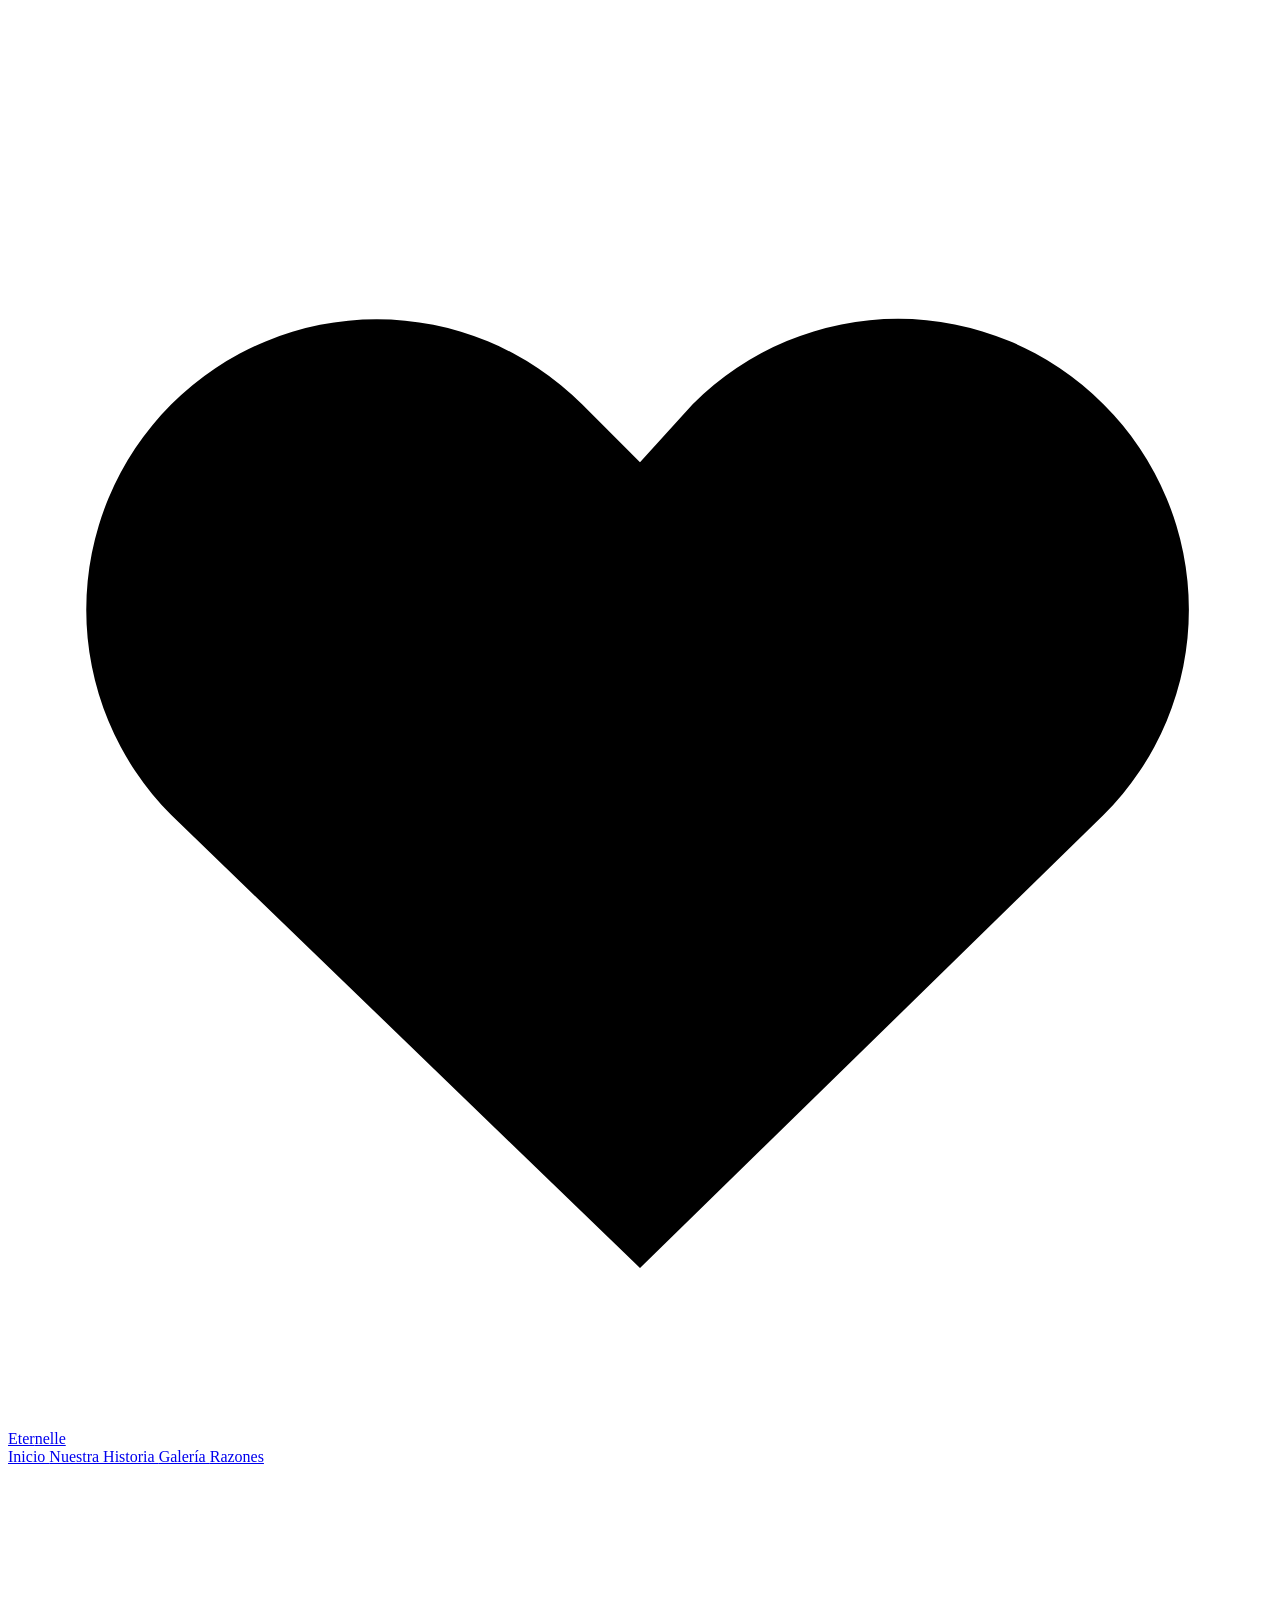
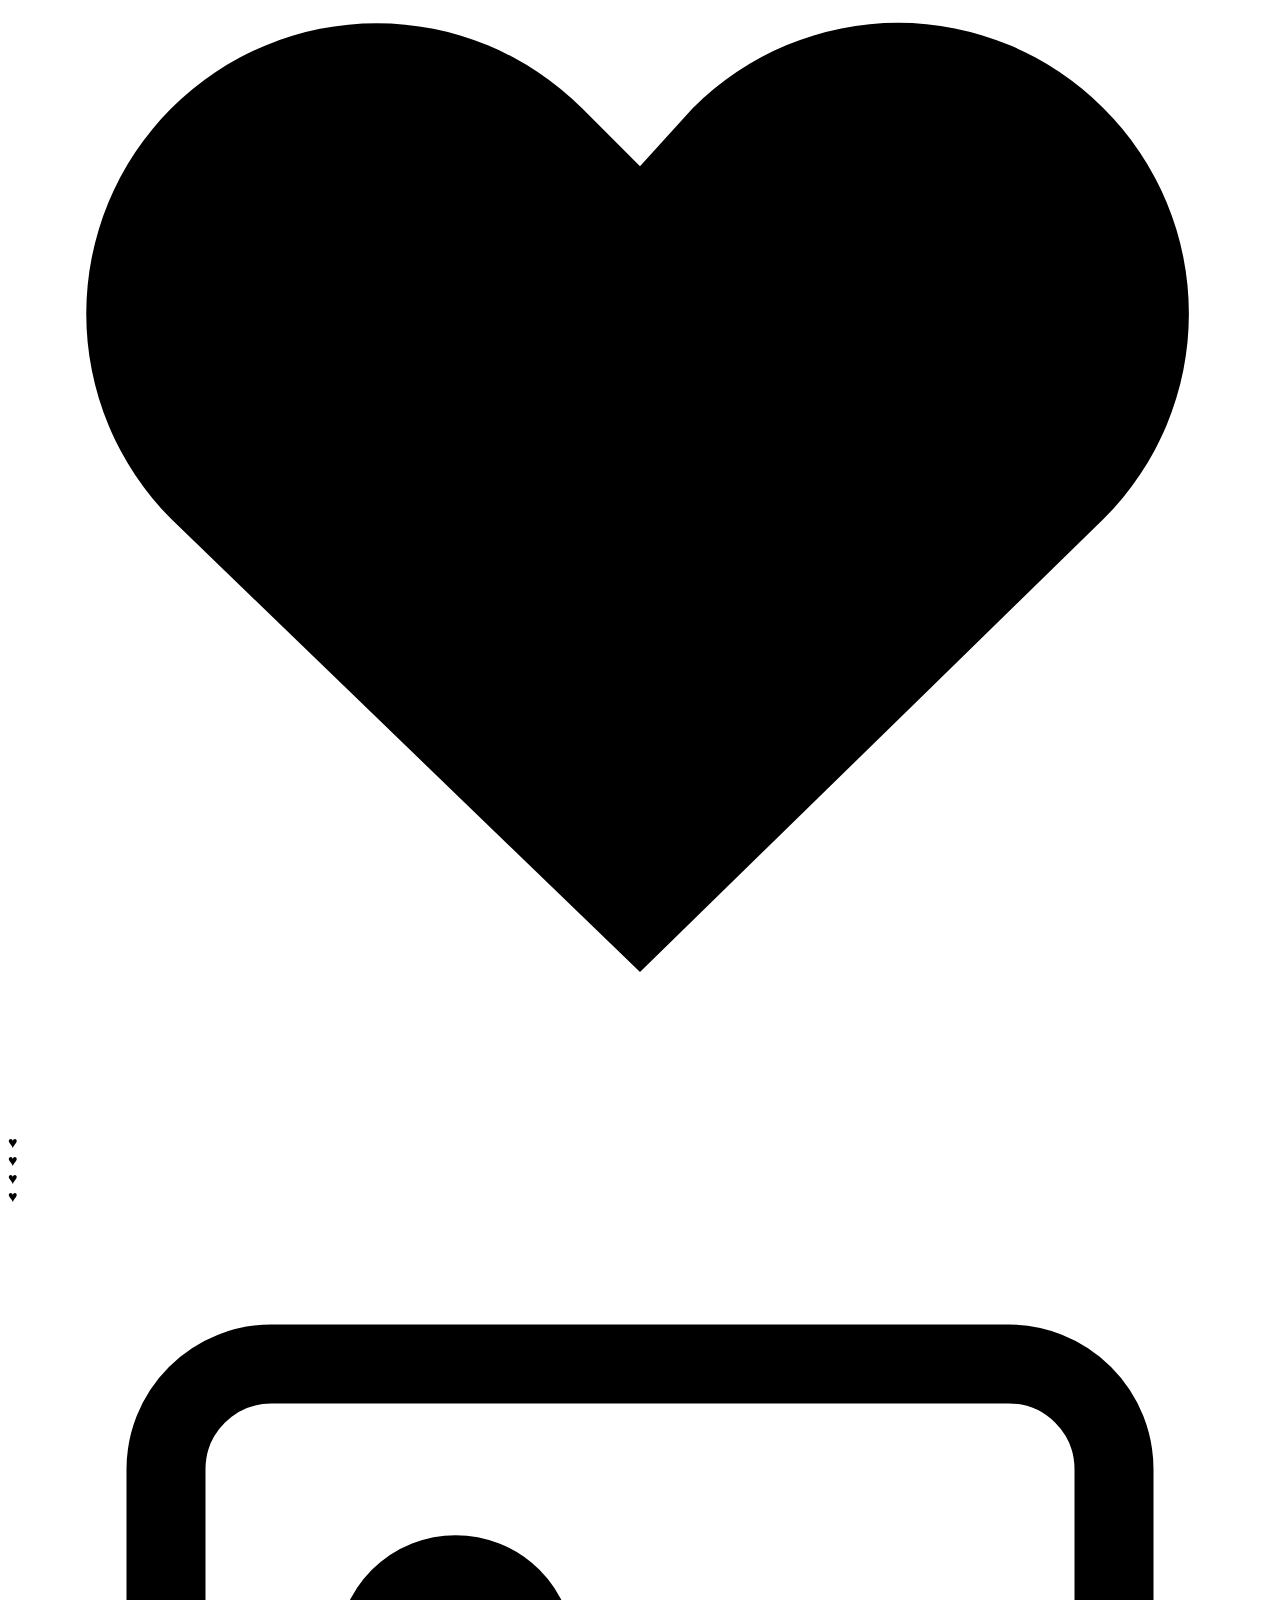
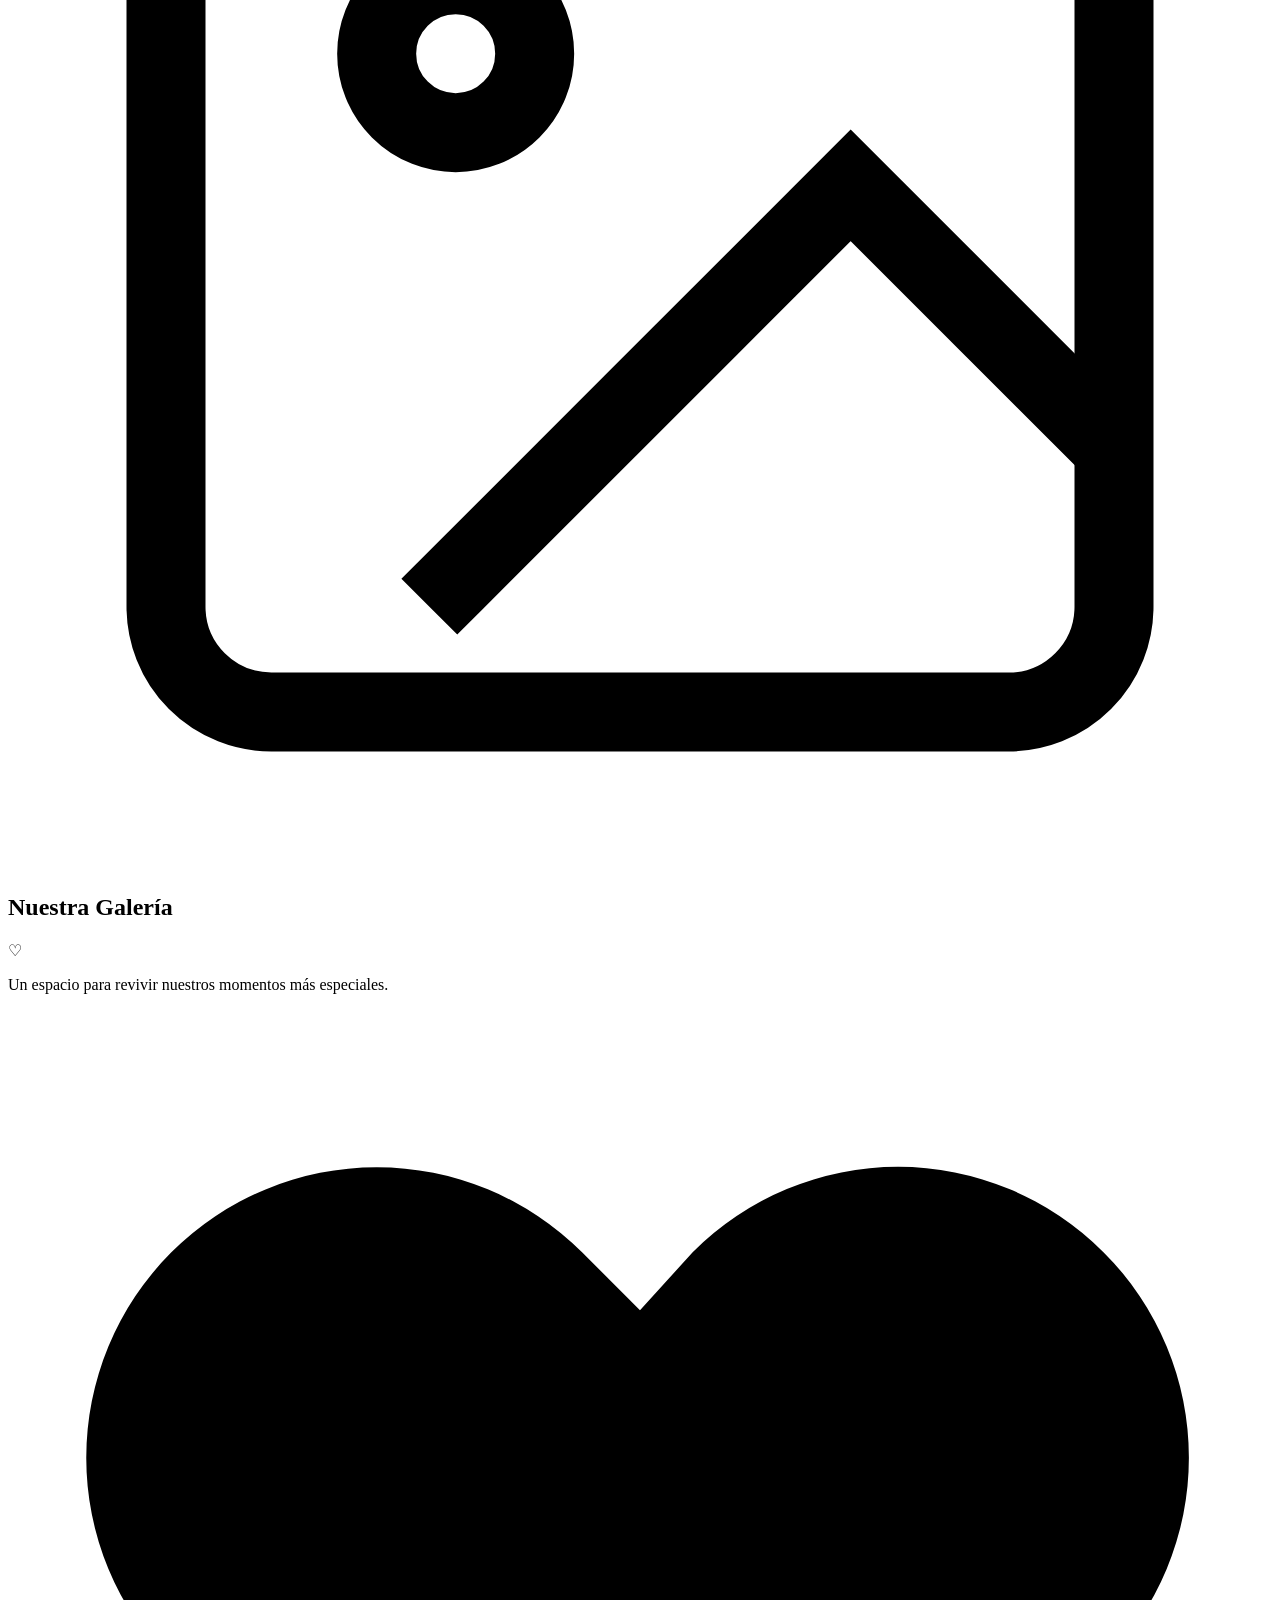
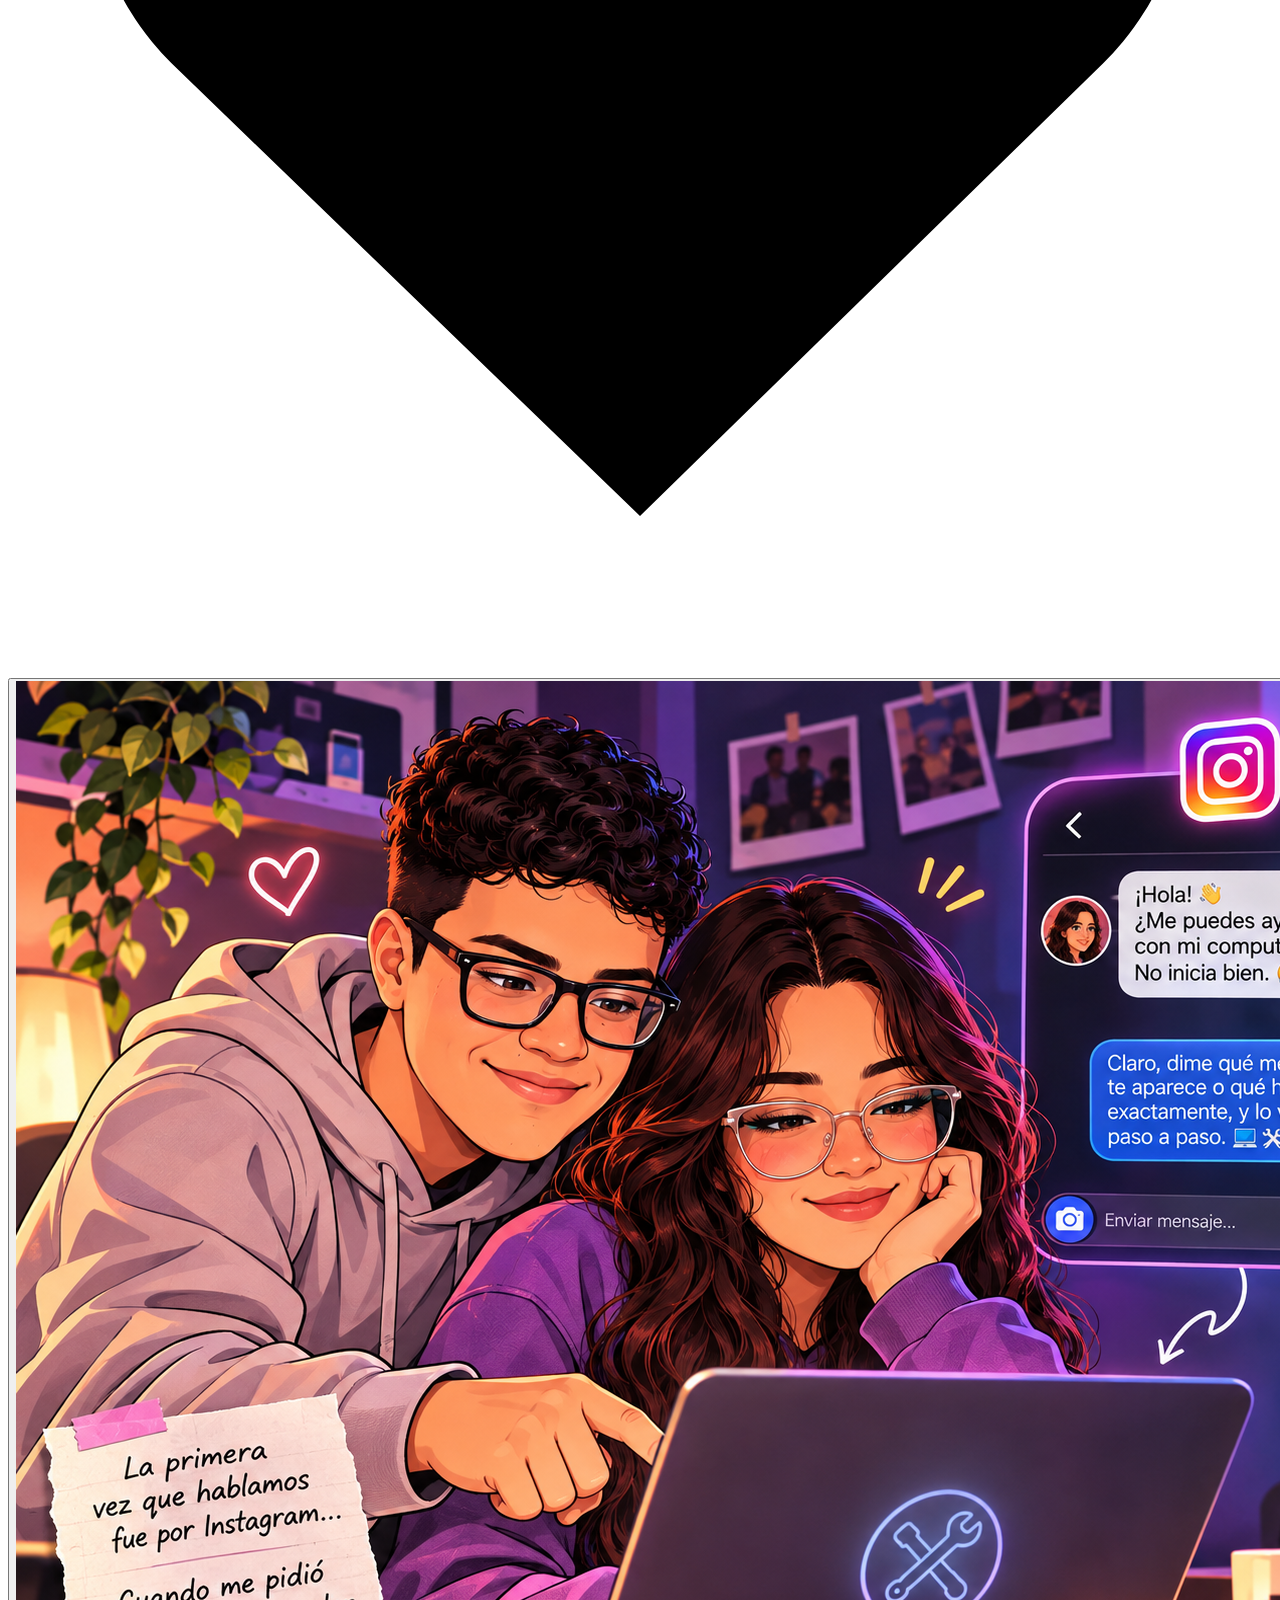
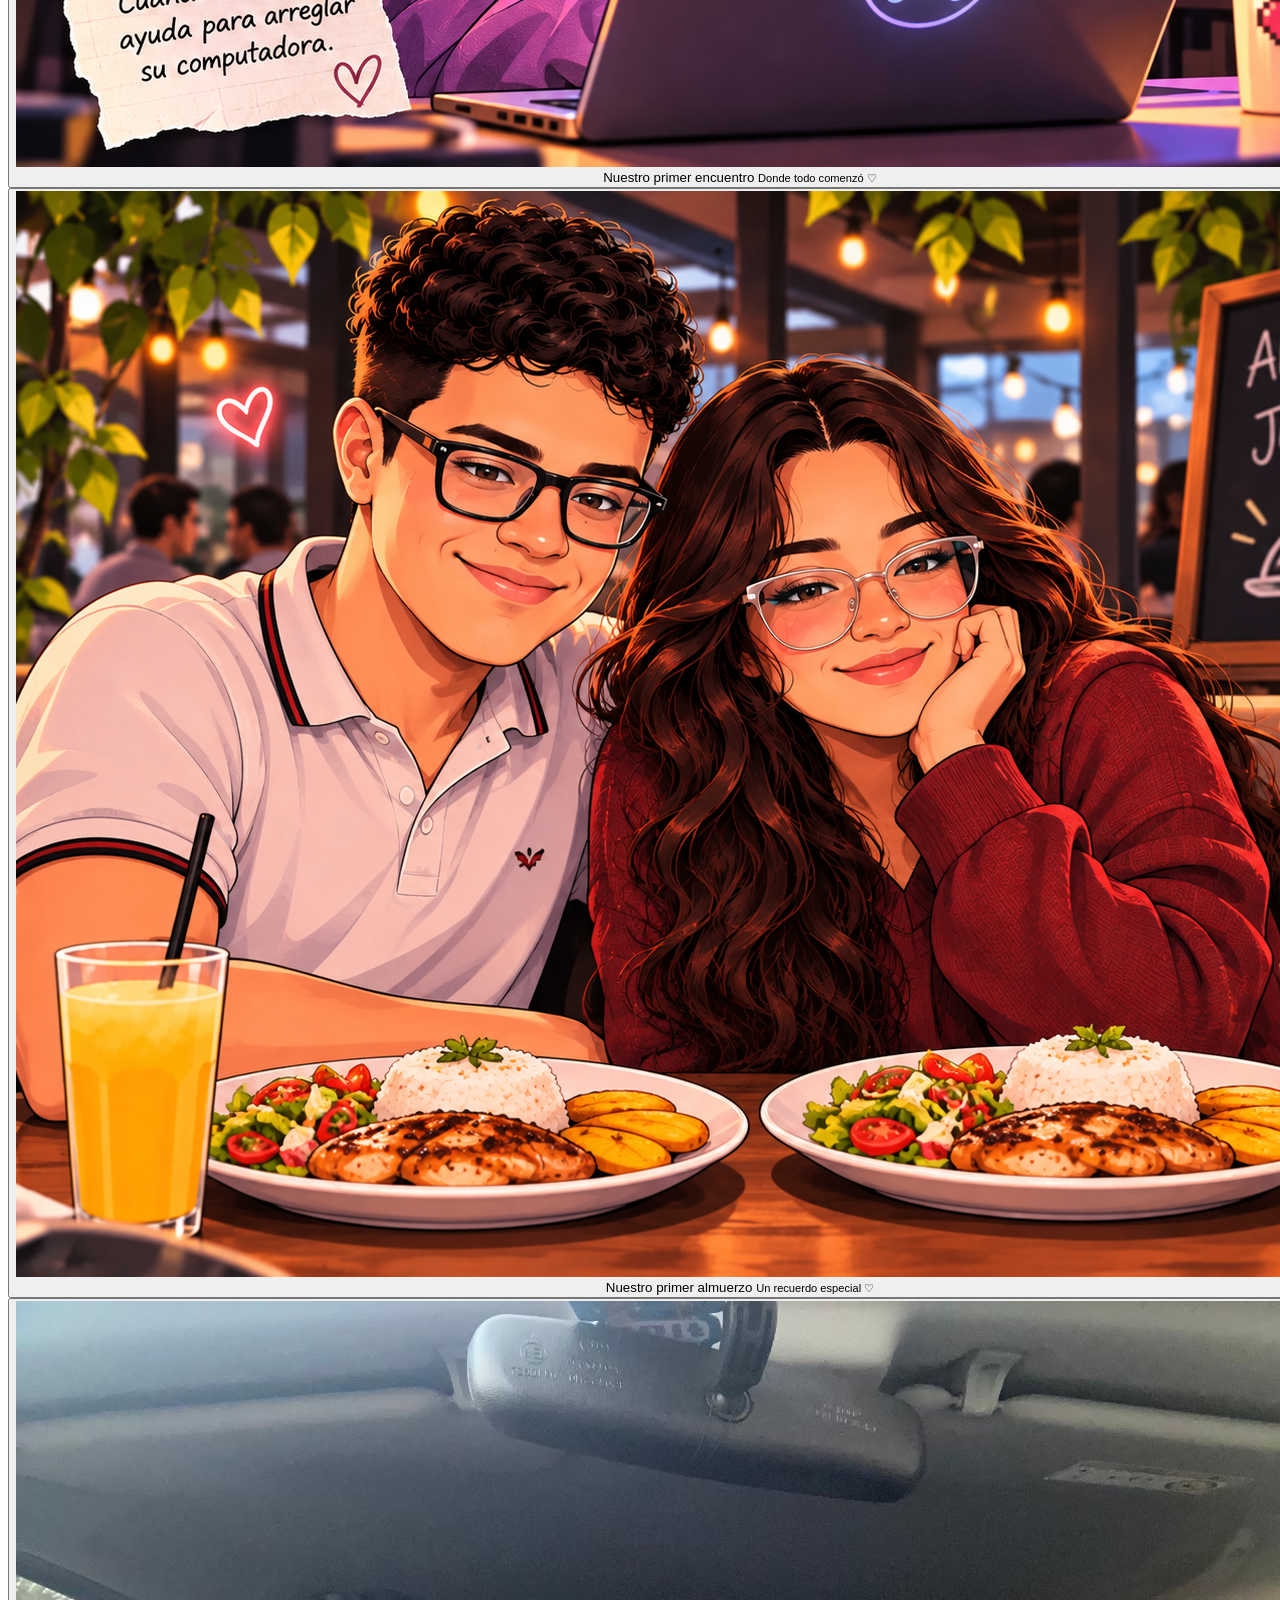
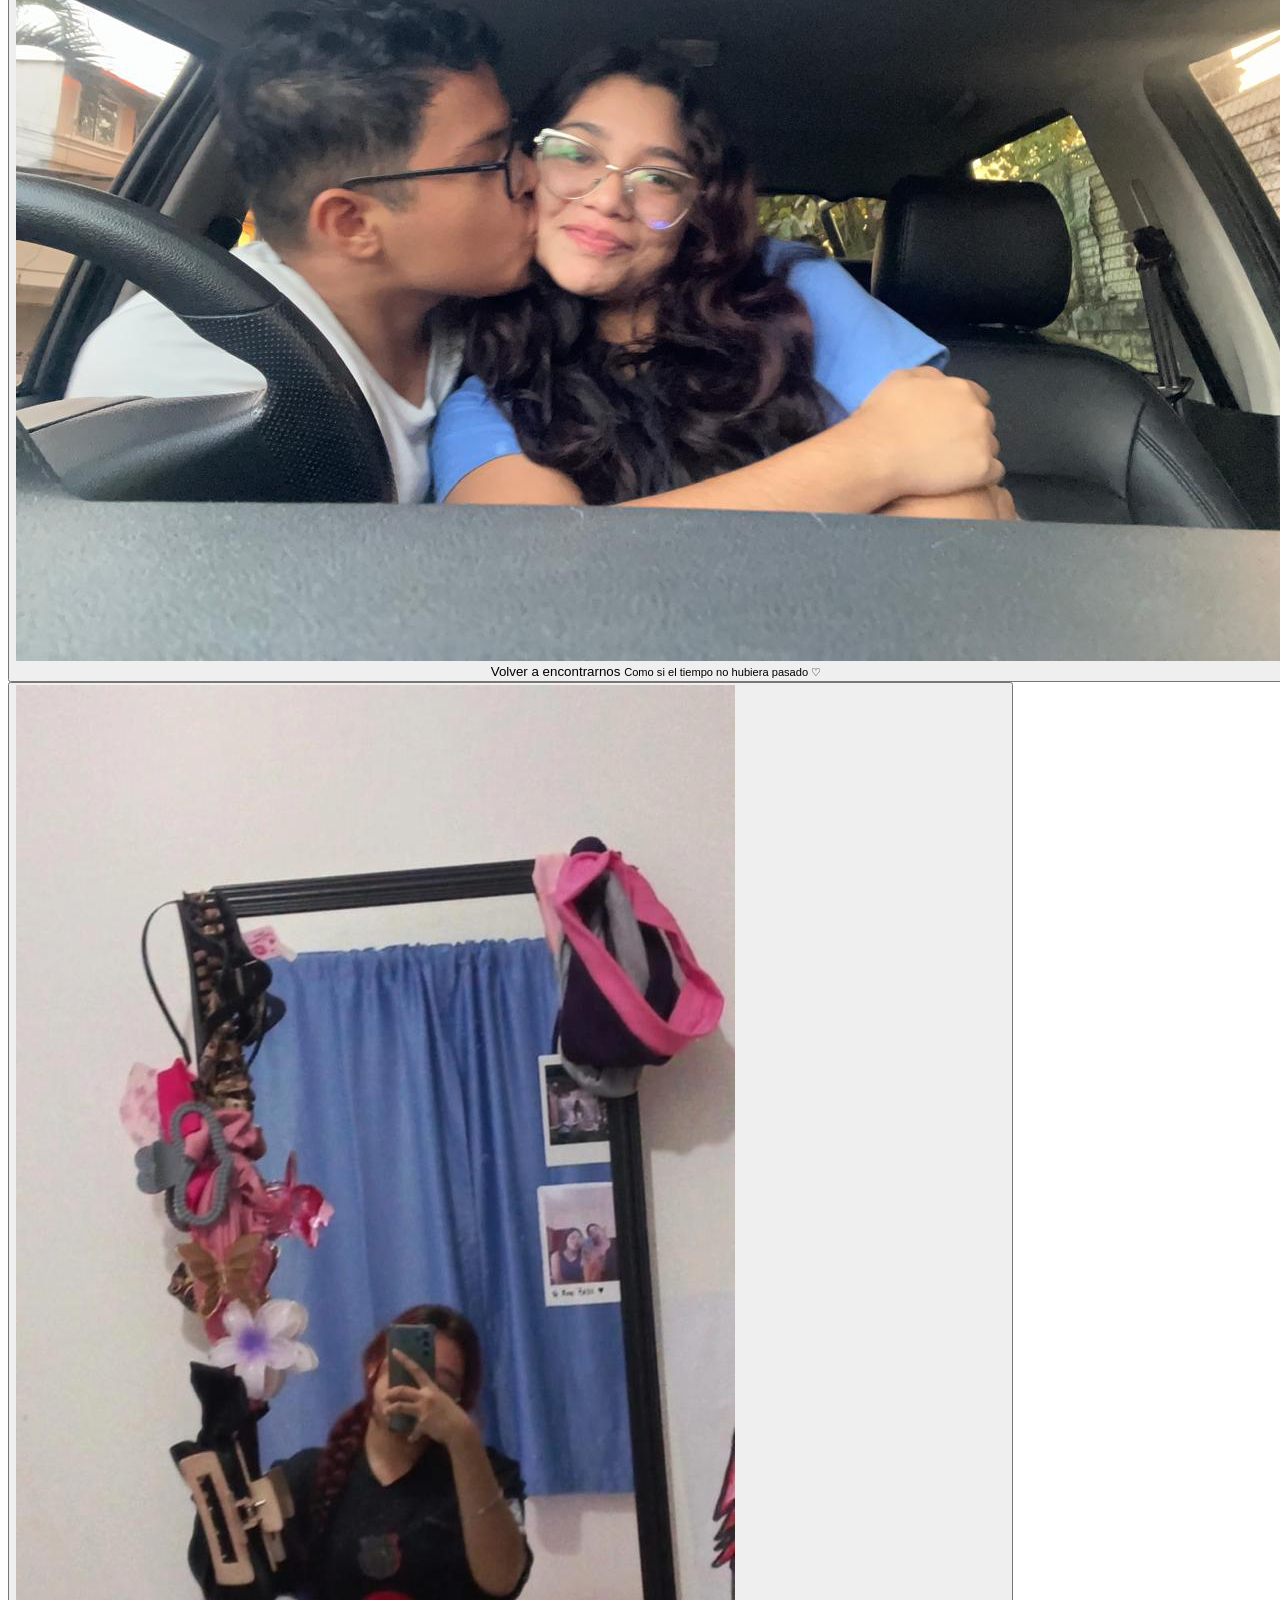
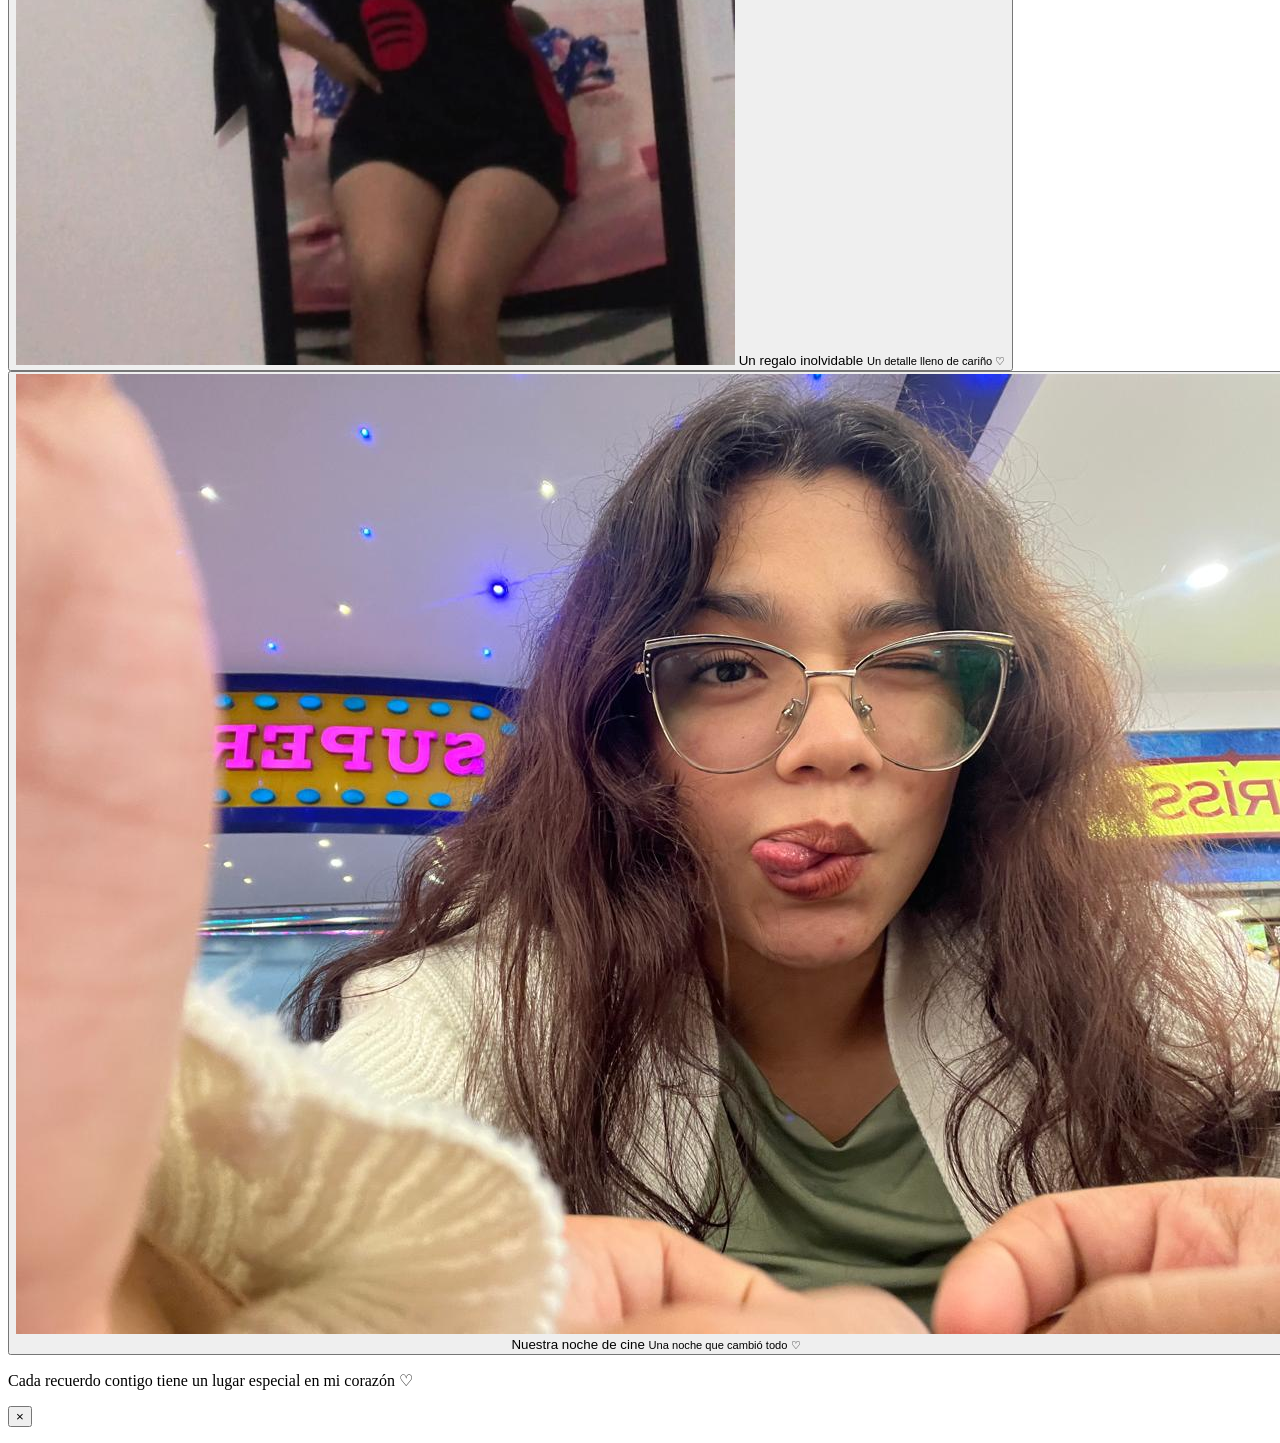
==== html/Galeria.html @ aee41125 "Add files via upload" ====
<!DOCTYPE html>
<html lang="es">
<head>
  <meta charset="UTF-8">
  <meta name="viewport" content="width=device-width, initial-scale=1.0">

  <title>Nuestra Galería | Eternelle</title>

  <!-- FUENTES -->
  <link rel="preconnect" href="https://fonts.googleapis.com">
  <link rel="preconnect" href="https://fonts.gstatic.com" crossorigin>

  <link href="https://fonts.googleapis.com/css2?family=DM+Sans:wght@400;500;600;700&family=Great+Vibes&display=swap" rel="stylesheet">

  <!-- CSS -->
  <link rel="stylesheet" href="../css/galeria.css">
</head>

<body>

  <!-- ICONOS SVG -->
  <svg class="svg-defs" aria-hidden="true">
    <symbol id="corazon" viewBox="0 0 24 24">
      <path d="M20.8 4.6a5.5 5.5 0 0 0-7.8 0L12 5.7l-1.1-1.1a5.5 5.5 0 0 0-7.8 7.8L12 21l8.8-8.6a5.5 5.5 0 0 0 0-7.8Z"/>
    </symbol>
  </svg>

  <!-- NAVEGACIÓN -->
  <header class="cabecera">

    <a href="login.html" class="logo">
      <svg viewBox="0 0 24 24">
        <use href="#corazon"/>
      </svg>

      <span>Eter<span class="rojo">nelle</span></span>
    </a>

    <nav class="navegacion" aria-label="Navegación principal">

      <a href="login.html">
        Inicio
      </a>

      <a href="historia.html">
        Nuestra Historia
      </a>

      <a href="galeria.html" class="activo" aria-current="page">
        Galería
      </a>

      <a href="razones.html">
        Razones
      </a>

    </nav>

    <svg class="corazon-cabecera" viewBox="0 0 24 24">
      <use href="#corazon"/>
    </svg>

  </header>

  <!-- CONTENIDO PRINCIPAL -->
  <main>

    <!-- CORAZONES DECORATIVOS -->
    <div class="decoracion corazon-1">♥</div>
    <div class="decoracion corazon-2">♥</div>
    <div class="decoracion corazon-3">♥</div>
    <div class="decoracion corazon-4">♥</div>

    <!-- PORTADA -->
    <section class="portada">

      <div class="titulo-contenedor">

        <svg class="icono-galeria"
             viewBox="0 0 24 24"
             fill="none"
             stroke="currentColor"
             stroke-width="1.5">
          <rect x="3" y="3" width="18" height="18" rx="2"/>
          <circle cx="8.5" cy="8.5" r="1.5"/>
          <path d="M21 16l-5-5-8 8"/>
        </svg>

        <h1>
          Nuestra <span>Galería</span>
        </h1>

        <span class="corazon-titulo">♡</span>

      </div>

      <p class="subtitulo">
        Un espacio para revivir nuestros momentos más especiales.
      </p>

      <div class="divisor">
        <span></span>
        <svg viewBox="0 0 24 24">
          <use href="#corazon"/>
        </svg>
        <span></span>
      </div>

    </section>

    <!-- GALERÍA DE FOTOGRAFÍAS -->
    <section class="galeria" aria-label="Nuestros recuerdos">

      <!-- IMAGEN 1 -->
      <button class="foto" type="button"
              data-titulo="Nuestro primer encuentro"
              aria-label="Ampliar nuestro primer encuentro">

        <img src="../imagenes/primero.png"
             alt="Nuestra primera conversación por Instagram">

        <span class="foto-info">
          <span>Nuestro primer encuentro</span>
          <small>Donde todo comenzó ♡</small>
        </span>

      </button>

      <!-- IMAGEN 2 -->
      <button class="foto" type="button"
              data-titulo="Nuestro primer almuerzo"
              aria-label="Ampliar nuestro primer almuerzo">

        <img src="../imagenes/almuerzo.png"
             alt="Nuestro primer almuerzo juntos">

        <span class="foto-info">
          <span>Nuestro primer almuerzo</span>
          <small>Un recuerdo especial ♡</small>
        </span>

      </button>

      <!-- IMAGEN 3 -->
      <button class="foto" type="button"
              data-titulo="Volver a encontrarnos"
              aria-label="Ampliar nuestro reencuentro">

        <img src="../imagenes//Galeria/juntos.jpeg"
             alt="Nuestro reencuentro en la camioneta">

        <span class="foto-info">
          <span>Volver a encontrarnos</span>
          <small>Como si el tiempo no hubiera pasado ♡</small>
        </span>

      </button>

      <!-- IMAGEN 4 -->
      <button class="foto" type="button"
              data-titulo="Un regalo inolvidable"
              aria-label="Ampliar el regalo de cumpleaños">

        <img src="../imagenes/Galeria/regalo1.jpeg"
             alt="Mi regalo de cumpleaños">

        <span class="foto-info">
          <span>Un regalo inolvidable</span>
          <small>Un detalle lleno de cariño ♡</small>
        </span>

      </button>

      <!-- IMAGEN 5 -->
      <button class="foto" type="button"
              data-titulo="Nuestra noche de cine"
              aria-label="Ampliar nuestra noche de cine">

        <img src="../imagenes/Galeria/cine1.jpeg"
             alt="Nuestra noche de cine">

        <span class="foto-info">
          <span>Nuestra noche de cine</span>
          <small>Una noche que cambió todo ♡</small>
        </span>

      </button>

    </section>

    <!-- PIE DE PÁGINA -->
    <footer class="pie">
      <p>
        Cada recuerdo contigo tiene un lugar especial en mi corazón
        <span>♡</span>
      </p>
    </footer>

  </main>

  <!-- VISOR DE IMÁGENES -->
  <div class="visor" id="visor"
       role="dialog"
       aria-modal="true"
       aria-label="Fotografía ampliada"
       aria-hidden="true">

    <button class="cerrar-visor"
            id="cerrarVisor"
            type="button"
            aria-label="Cerrar imagen">
      ×
    </button>

    <img id="imagenAmpliada" src="" alt="">

    <p id="tituloAmpliado"></p>

  </div>

  <!-- FUNCIONALIDAD -->
  <script>
    const fotos = document.querySelectorAll(".foto");
    const visor = document.getElementById("visor");
    const imagenAmpliada = document.getElementById("imagenAmpliada");
    const tituloAmpliado = document.getElementById("tituloAmpliado");
    const cerrarVisor = document.getElementById("cerrarVisor");

    let fotoAnterior = null;

    fotos.forEach(foto => {
      foto.addEventListener("click", () => {

        const imagen = foto.querySelector("img");

        fotoAnterior = foto;
        imagenAmpliada.src = imagen.src;
        imagenAmpliada.alt = imagen.alt;
        tituloAmpliado.textContent = foto.dataset.titulo;

        visor.classList.add("visible");
        visor.setAttribute("aria-hidden", "false");
        cerrarVisor.focus();

      });
    });

    function cerrarImagen() {
      visor.classList.remove("visible");
      visor.setAttribute("aria-hidden", "true");
      imagenAmpliada.removeAttribute("src");

      if (fotoAnterior) {
        fotoAnterior.focus();
      }
    }

    cerrarVisor.addEventListener("click", cerrarImagen);

    visor.addEventListener("click", (evento) => {
      if (evento.target === visor) {
        cerrarImagen();
      }
    });

    document.addEventListener("keydown", (evento) => {
      if (evento.key === "Escape" &&
          visor.classList.contains("visible")) {
        cerrarImagen();
      }

      if (evento.key === "Tab" &&
          visor.classList.contains("visible")) {
        evento.preventDefault();
        cerrarVisor.focus();
      }
    });
  </script>

</body>
</html>
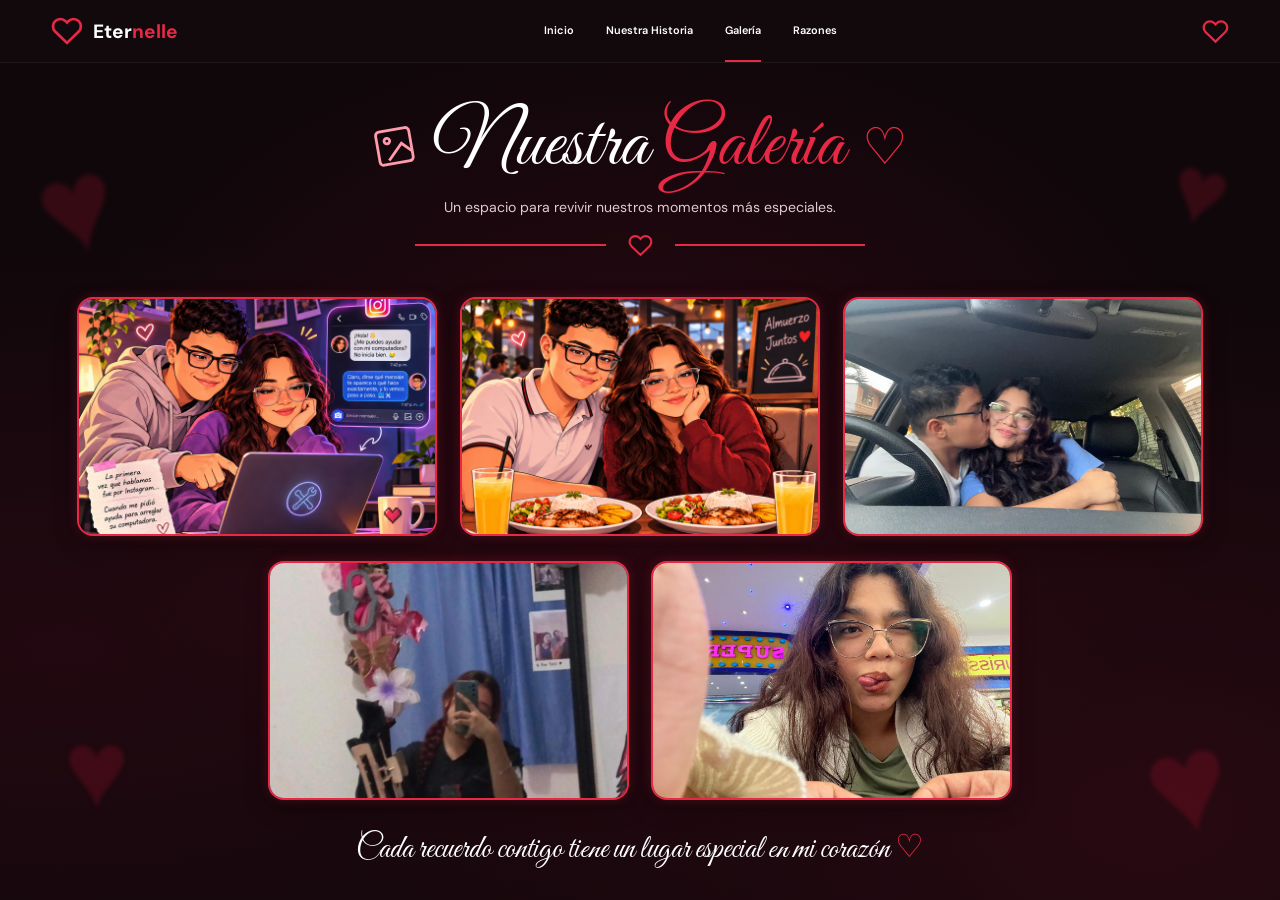
==== commit 964ca39f: "Update Galeria.html" ====
--- a/html/Galeria.html
+++ b/html/Galeria.html
@@ -14,7 +14,7 @@
   <link href="https://fonts.googleapis.com/css2?family=DM+Sans:wght@400;500;600;700&family=Great+Vibes&display=swap" rel="stylesheet">
 
   <!-- CSS -->
-  <link rel="stylesheet" href="../css/galeria.css">
+  <link rel="stylesheet" href="../css/Galeria.css">
 </head>
 
 <body>
@@ -43,15 +43,15 @@
         Inicio
       </a>
 
-      <a href="historia.html">
+      <a href="Historia.html">
         Nuestra Historia
       </a>
 
-      <a href="galeria.html" class="activo" aria-current="page">
+      <a href="Galeria.html" class="activo" aria-current="page">
         Galería
       </a>
 
-      <a href="razones.html">
+      <a href="Razones.html">
         Razones
       </a>
 
--- a/css/Galeria.css
+++ b/css/Galeria.css
@@ -0,0 +1,670 @@
+
+:root {
+  --rojo: #e82946;
+  --rojo-claro: #ff526b;
+  --fondo: #10070b;
+  --texto: #ffffff;
+  --suave: #e1cbd1;
+}
+
+/* CONFIGURACIÓN GENERAL */
+
+* {
+  margin: 0;
+  padding: 0;
+  box-sizing: border-box;
+}
+
+html,
+body {
+  width: 100%;
+  height: 100%;
+  overflow: hidden;
+}
+
+body {
+  font-family: 'DM Sans', sans-serif;
+  background: var(--fondo);
+  color: var(--texto);
+
+  display: flex;
+  flex-direction: column;
+}
+
+a {
+  color: inherit;
+  text-decoration: none;
+}
+
+button {
+  font: inherit;
+}
+
+.svg-defs {
+  position: absolute;
+  width: 0;
+  height: 0;
+  overflow: hidden;
+}
+
+/* NAVEGACIÓN */
+
+.cabecera {
+  height: 7%;
+  min-height: 42px;
+  flex-shrink: 0;
+
+  padding: 0 4%;
+
+  display: flex;
+  justify-content: space-between;
+  align-items: center;
+
+  background: #12090d;
+  border-bottom: 1px solid rgba(255,255,255,.05);
+
+  position: relative;
+  z-index: 10;
+}
+
+.logo {
+  display: flex;
+  align-items: center;
+  gap: 10px;
+
+  font-size: clamp(17px, 1.5vw, 24px);
+  font-weight: 700;
+}
+
+.logo svg {
+  width: 32px;
+  height: 32px;
+  fill: none;
+  stroke: var(--rojo);
+  stroke-width: 2;
+}
+
+.rojo {
+  color: var(--rojo);
+}
+
+.navegacion {
+  display: flex;
+  align-items: center;
+  gap: clamp(15px, 2.5vw, 40px);
+  height: 100%;
+}
+
+.navegacion a {
+  height: 100%;
+  display: flex;
+  align-items: center;
+
+  font-size: clamp(10px, .85vw, 14px);
+  font-weight: 600;
+
+  border-bottom: 2px solid transparent;
+  white-space: nowrap;
+
+  transition: .2s;
+}
+
+.navegacion a:hover,
+.navegacion a.activo {
+  border-bottom-color: var(--rojo);
+}
+
+.corazon-cabecera {
+  width: 27px;
+  height: 27px;
+  fill: none;
+  stroke: var(--rojo);
+  stroke-width: 2;
+}
+
+/* FONDO PRINCIPAL */
+
+main {
+  position: relative;
+  flex: 1;
+  min-height: 0;
+  overflow: hidden;
+
+  display: flex;
+  flex-direction: column;
+
+  background:
+    radial-gradient(
+      ellipse at 50% 45%,
+      rgba(100,10,30,.28),
+      transparent 65%
+    ),
+    radial-gradient(
+      ellipse at 90% 90%,
+      rgba(110,15,35,.25),
+      transparent 50%
+    ),
+    radial-gradient(
+      ellipse at 5% 70%,
+      rgba(100,15,35,.22),
+      transparent 50%
+    ),
+    #10070b;
+}
+
+/* CORAZONES DE FONDO */
+
+.decoracion {
+  position: absolute;
+  color: rgba(220,20,55,.18);
+  filter: blur(2px);
+  pointer-events: none;
+  user-select: none;
+}
+
+.corazon-1 {
+  font-size: 130px;
+  top: 7%;
+  left: 3%;
+  transform: rotate(-15deg);
+}
+
+.corazon-2 {
+  font-size: 95px;
+  top: 8%;
+  right: 4%;
+  transform: rotate(15deg);
+}
+
+.corazon-3 {
+  font-size: 110px;
+  bottom: 7%;
+  left: 5%;
+}
+
+.corazon-4 {
+  font-size: 140px;
+  bottom: 3%;
+  right: 4%;
+  transform: rotate(-12deg);
+}
+
+/* PORTADA */
+
+.portada {
+  flex: 0 0 28%;
+  min-height: 0;
+
+  display: flex;
+  flex-direction: column;
+  align-items: center;
+  justify-content: center;
+
+  position: relative;
+  z-index: 2;
+  text-align: center;
+}
+
+.titulo-contenedor {
+  display: flex;
+  align-items: center;
+  justify-content: center;
+  gap: 18px;
+}
+
+.icono-galeria {
+  width: clamp(32px, 3.5vw, 55px);
+  height: clamp(32px, 3.5vw, 55px);
+  color: #ff9bad;
+  transform: rotate(-10deg);
+}
+
+.portada h1 {
+  font-family: 'Great Vibes', cursive;
+  font-size: clamp(45px, 6.2vw, 95px);
+  font-weight: 400;
+  line-height: 1.1;
+  white-space: nowrap;
+}
+
+.portada h1 span {
+  color: var(--rojo);
+}
+
+.corazon-titulo {
+  font-family: 'DM Sans', sans-serif;
+  color: var(--rojo);
+  font-size: clamp(35px, 4vw, 65px);
+  line-height: 1;
+}
+
+.subtitulo {
+  font-size: clamp(11px, 1.1vw, 17px);
+  color: var(--suave);
+  margin-top: 8px;
+}
+
+/* DIVISOR */
+
+.divisor {
+  display: flex;
+  align-items: center;
+  gap: 22px;
+
+  width: min(450px, 55%);
+  margin-top: 17px;
+}
+
+.divisor span {
+  flex: 1;
+  height: 2px;
+  background: var(--rojo);
+}
+
+.divisor svg {
+  width: 25px;
+  height: 25px;
+  fill: none;
+  stroke: var(--rojo);
+  stroke-width: 2;
+}
+
+/* GALERÍA */
+
+.galeria {
+  position: relative;
+  z-index: 2;
+
+  flex: 1;
+  min-height: 0;
+
+  width: min(1370px, 88%);
+  margin: 0 auto;
+
+  display: grid;
+  grid-template-columns: repeat(6, minmax(0, 1fr));
+  grid-template-rows: repeat(2, minmax(0, 1fr));
+
+  column-gap: 2%;
+  row-gap: 5%;
+}
+
+/* PRIMERA FILA: 3 IMÁGENES */
+
+.foto:nth-child(1) {
+  grid-column: 1 / 3;
+  grid-row: 1;
+}
+
+.foto:nth-child(2) {
+  grid-column: 3 / 5;
+  grid-row: 1;
+}
+
+.foto:nth-child(3) {
+  grid-column: 5 / 7;
+  grid-row: 1;
+}
+
+/* SEGUNDA FILA: 2 IMÁGENES CENTRADAS */
+
+.foto:nth-child(4) {
+  grid-column: 2 / 4;
+  grid-row: 2;
+}
+
+.foto:nth-child(5) {
+  grid-column: 4 / 6;
+  grid-row: 2;
+}
+
+/* TARJETAS */
+
+.foto {
+  position: relative;
+  display: block;
+
+  width: 100%;
+  height: 100%;
+  min-width: 0;
+  min-height: 0;
+
+  padding: 0;
+  overflow: hidden;
+  cursor: pointer;
+
+  background: #29121c;
+
+  border: 2px solid var(--rojo);
+  border-radius: 16px;
+
+  box-shadow:
+    0 0 12px rgba(232,41,70,.24),
+    0 8px 22px rgba(0,0,0,.35);
+
+  transition:
+    transform .25s ease,
+    box-shadow .25s ease;
+}
+
+.foto:hover {
+  transform: translateY(-4px);
+
+  box-shadow:
+    0 0 24px rgba(232,41,70,.5),
+    0 12px 30px rgba(0,0,0,.5);
+}
+
+/* IMÁGENES */
+
+.foto img {
+  width: 100%;
+  height: 100%;
+  object-fit: cover;
+  display: block;
+  transition: transform .4s ease;
+}
+
+.foto:hover img {
+  transform: scale(1.05);
+}
+
+/* TEXTO SOBRE LAS IMÁGENES */
+
+.foto-info {
+  position: absolute;
+  left: 0;
+  right: 0;
+  bottom: 0;
+
+  padding: 32px 14px 12px;
+
+  display: flex;
+  flex-direction: column;
+  gap: 2px;
+
+  text-align: left;
+  color: white;
+
+  background: linear-gradient(
+    180deg,
+    transparent,
+    rgba(0,0,0,.82)
+  );
+
+  opacity: 0;
+  transform: translateY(8px);
+
+  transition:
+    opacity .25s,
+    transform .25s;
+}
+
+.foto:hover .foto-info,
+.foto:focus-visible .foto-info {
+  opacity: 1;
+  transform: translateY(0);
+}
+
+.foto-info > span {
+  font-size: 14px;
+  font-weight: 700;
+}
+
+.foto-info small {
+  font-size: 11px;
+  color: #f4d5dd;
+}
+
+/* PIE DE PÁGINA */
+
+.pie {
+  flex: 0 0 12%;
+  min-height: 0;
+
+  display: flex;
+  align-items: center;
+  justify-content: center;
+  text-align: center;
+
+  padding: 8px 20px;
+}
+
+.pie p {
+  font-family: 'Great Vibes', cursive;
+  font-size: clamp(24px, 2.5vw, 40px);
+  line-height: 1.2;
+}
+
+.pie span {
+  color: var(--rojo);
+}
+
+/* VISOR DE IMÁGENES */
+
+.visor {
+  position: fixed;
+  inset: 0;
+
+  background: rgba(5,2,4,.94);
+
+  display: none;
+  flex-direction: column;
+  align-items: center;
+  justify-content: center;
+  gap: 16px;
+
+  z-index: 1000;
+  padding: 40px 20px;
+}
+
+.visor.visible {
+  display: flex;
+}
+
+.visor img {
+  max-width: min(100%, 1100px);
+  max-height: 78vh;
+  width: auto;
+  height: auto;
+
+  object-fit: contain;
+
+  border-radius: 12px;
+  border: 2px solid var(--rojo);
+  box-shadow: 0 0 35px rgba(232,41,70,.3);
+}
+
+.visor p {
+  font-family: 'Great Vibes', cursive;
+  font-size: clamp(28px, 3vw, 45px);
+  color: white;
+  text-align: center;
+}
+
+.cerrar-visor {
+  position: absolute;
+  top: 15px;
+  right: 30px;
+
+  background: none;
+  border: none;
+
+  color: white;
+  font-size: 44px;
+  cursor: pointer;
+  line-height: 1;
+}
+
+.cerrar-visor:hover {
+  color: var(--rojo);
+}
+
+/* PANTALLAS MEDIANAS */
+
+@media (max-width: 1100px) {
+
+  .galeria {
+    width: 94%;
+    column-gap: 1.5%;
+    row-gap: 4%;
+  }
+
+  .portada {
+    flex-basis: 25%;
+  }
+
+  .pie {
+    flex-basis: 10%;
+  }
+
+  .navegacion {
+    gap: 14px;
+  }
+}
+
+/* CELULARES */
+
+@media (max-width: 700px) {
+
+  .cabecera {
+    height: 7%;
+    padding: 0 15px;
+  }
+
+  .logo {
+    font-size: 20px;
+  }
+
+  .navegacion {
+    display: none;
+  }
+
+  .portada {
+    flex-basis: 23%;
+    padding: 0 10px;
+  }
+
+  .titulo-contenedor {
+    gap: 7px;
+  }
+
+  .icono-galeria {
+    display: none;
+  }
+
+  .corazon-titulo {
+    font-size: 28px;
+  }
+
+  .portada h1 {
+    font-size: clamp(38px, 8vw, 60px);
+  }
+
+  .subtitulo {
+    font-size: 11px;
+    max-width: 300px;
+  }
+
+  .divisor {
+    width: 55%;
+    margin-top: 10px;
+  }
+
+  .galeria {
+    width: 94%;
+
+    grid-template-columns: repeat(2, minmax(0, 1fr));
+    grid-template-rows: repeat(3, minmax(0, 1fr));
+
+    gap: 9px;
+  }
+
+  .foto:nth-child(1) {
+    grid-column: 1;
+    grid-row: 1;
+  }
+
+  .foto:nth-child(2) {
+    grid-column: 2;
+    grid-row: 1;
+  }
+
+  .foto:nth-child(3) {
+    grid-column: 1;
+    grid-row: 2;
+  }
+
+  .foto:nth-child(4) {
+    grid-column: 2;
+    grid-row: 2;
+  }
+
+  .foto:nth-child(5) {
+    grid-column: 1 / 3;
+    grid-row: 3;
+    width: 60%;
+    justify-self: center;
+  }
+
+  .foto {
+    border-radius: 10px;
+    border-width: 1px;
+  }
+
+  .foto-info {
+    display: none;
+  }
+
+  .pie {
+    flex-basis: 10%;
+  }
+
+  .pie p {
+    font-size: 26px;
+  }
+
+  .decoracion {
+    opacity: .4;
+  }
+}
+
+/* PANTALLAS BAJAS */
+
+@media (max-height: 600px) {
+
+  .portada {
+    flex-basis: 22%;
+  }
+
+  .portada h1 {
+    font-size: clamp(35px, 4vw, 55px);
+  }
+
+  .divisor {
+    margin-top: 6px;
+  }
+
+  .pie {
+    flex-basis: 8%;
+  }
+
+  .pie p {
+    font-size: 25px;
+  }
+}
+
+/* ACCESIBILIDAD */
+
+.foto:focus-visible,
+a:focus-visible,
+.cerrar-visor:focus-visible {
+  outline: 2px solid white;
+  outline-offset: 3px;
+}
+
+@media (prefers-reduced-motion: reduce) {
+  * {
+    transition: none !important;
+  }
+}
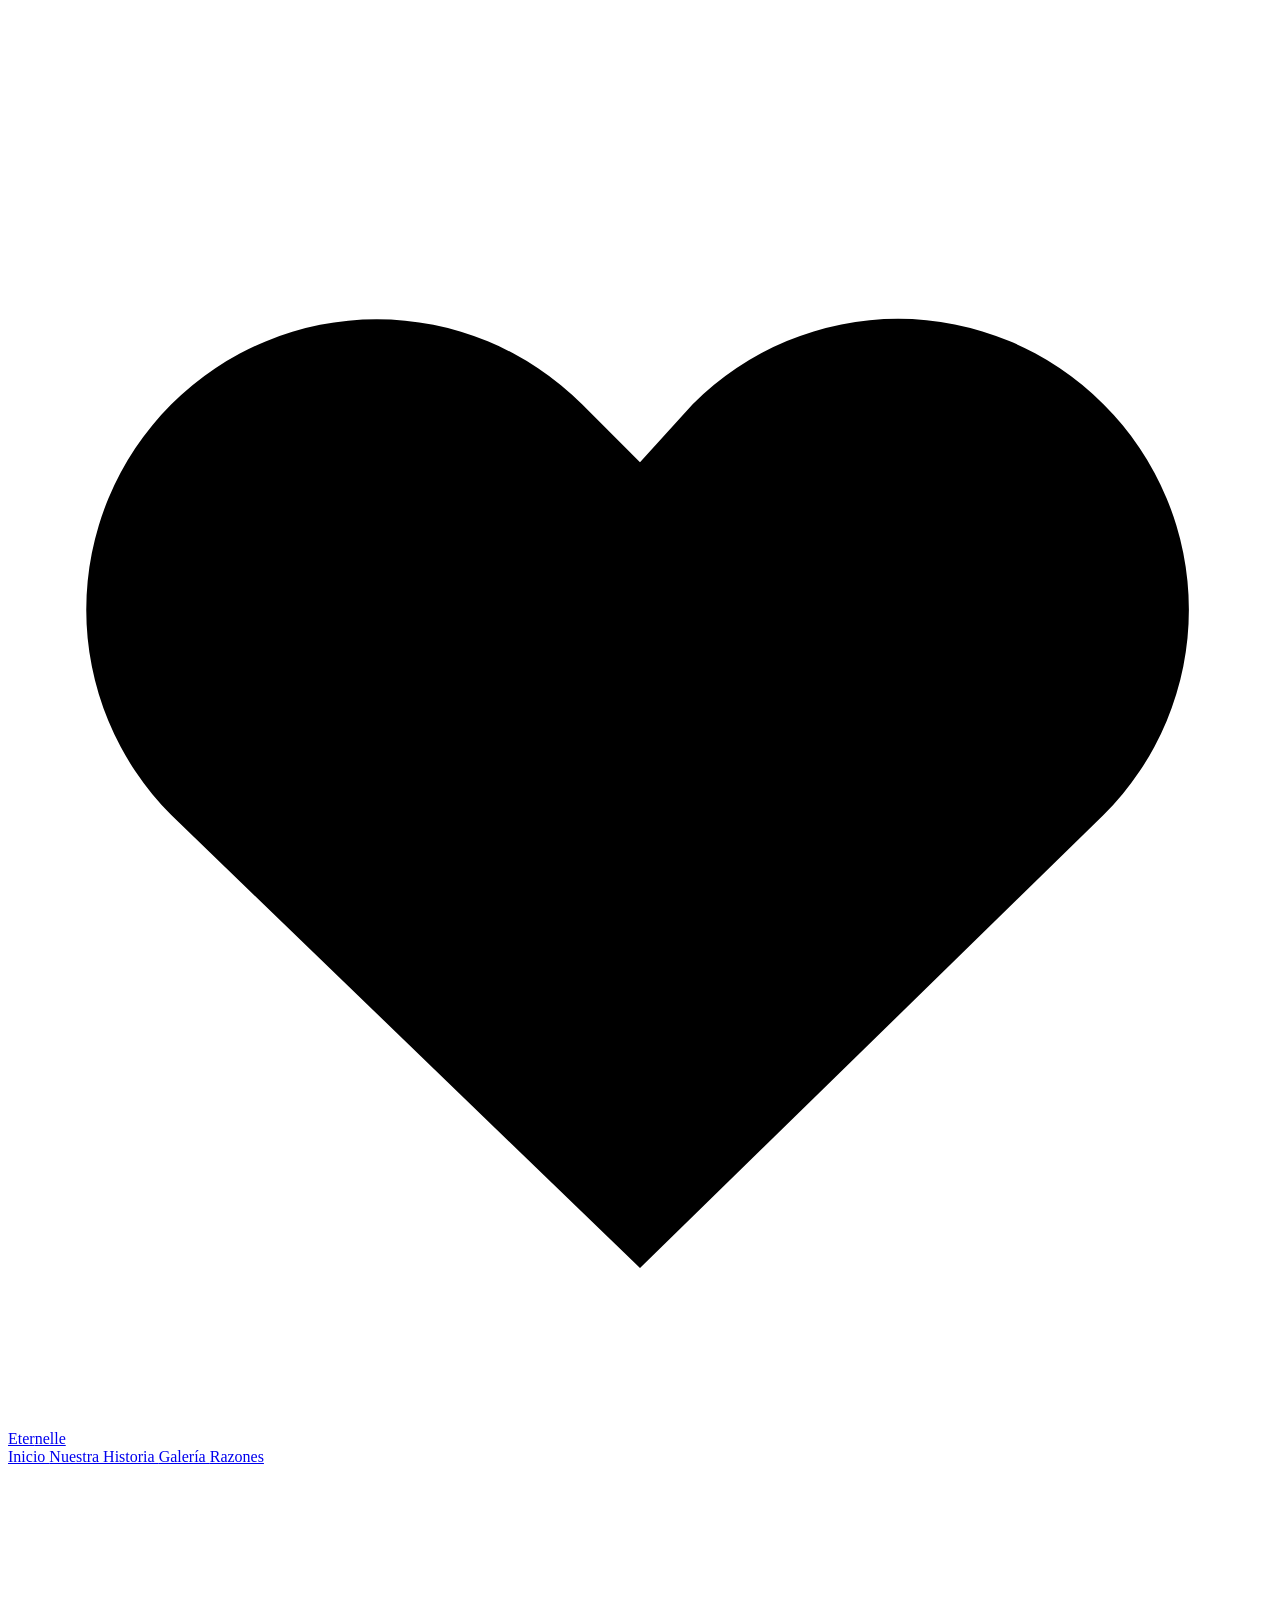
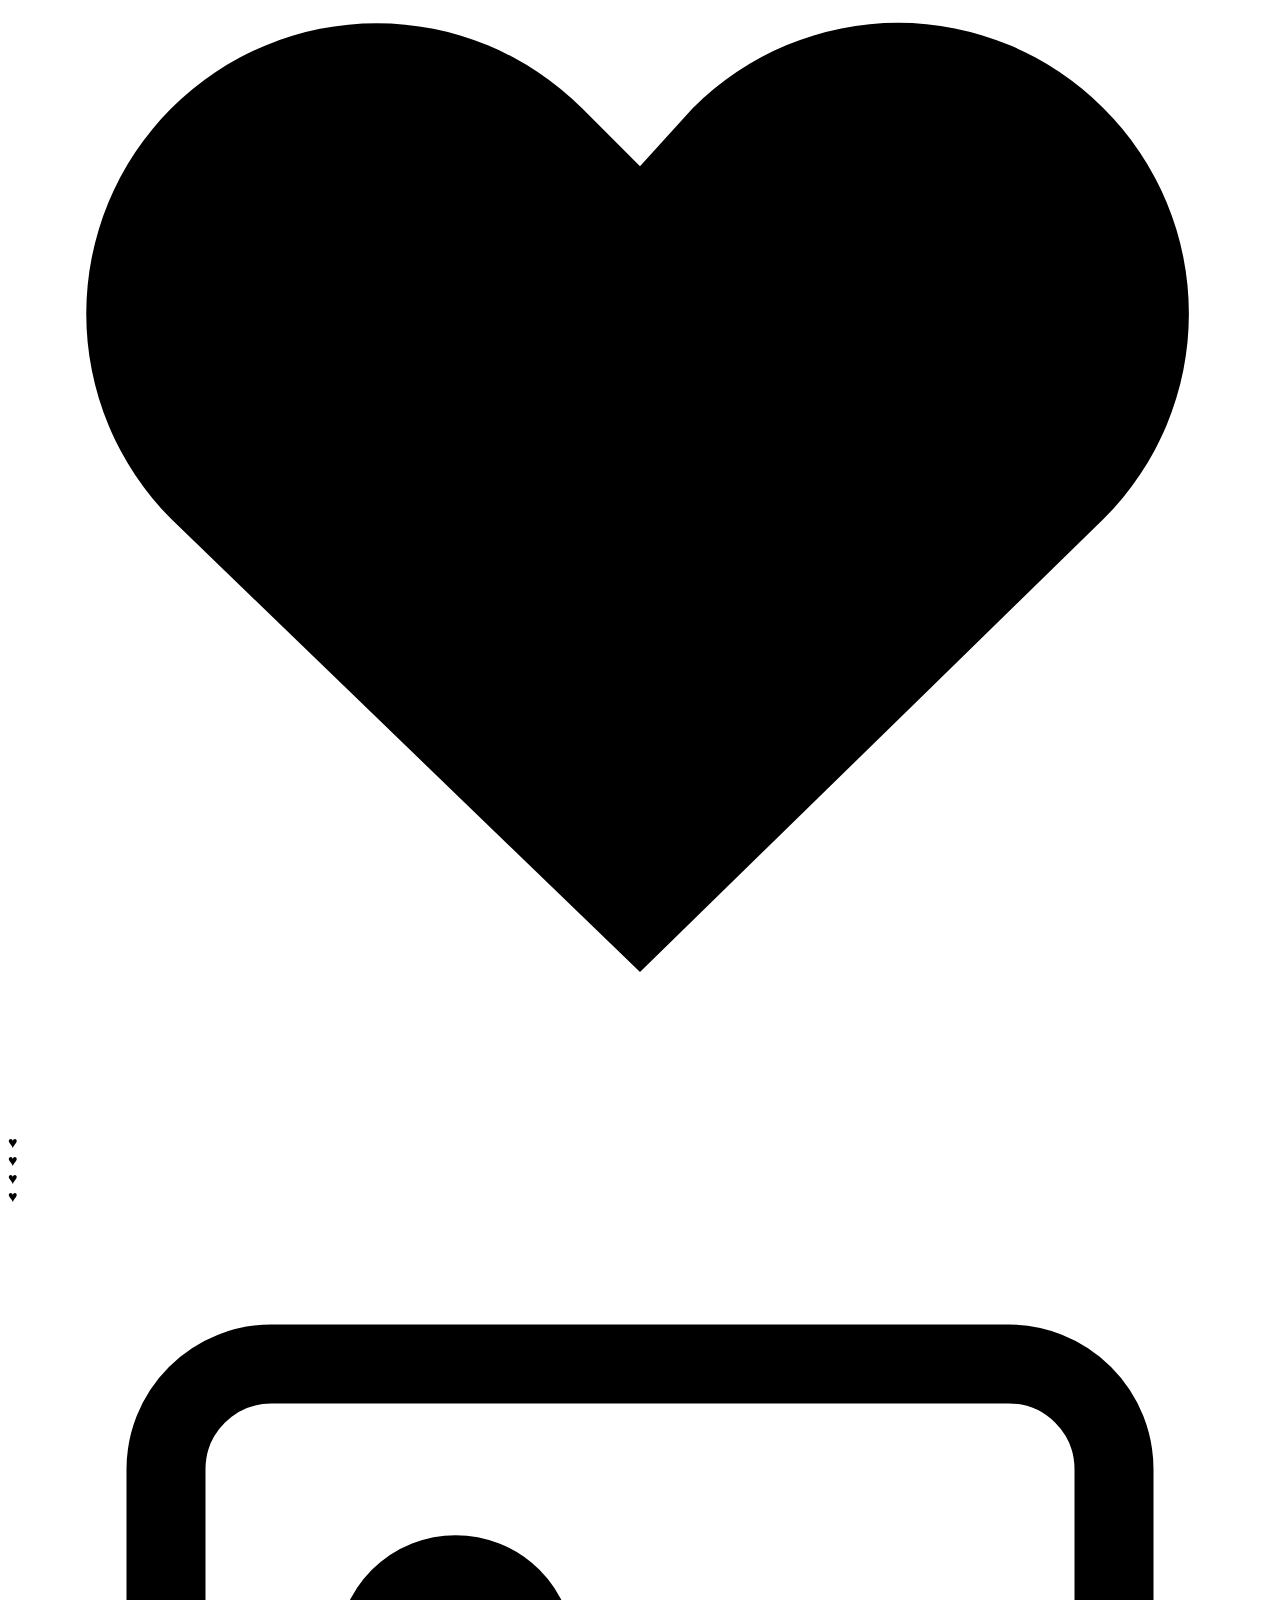
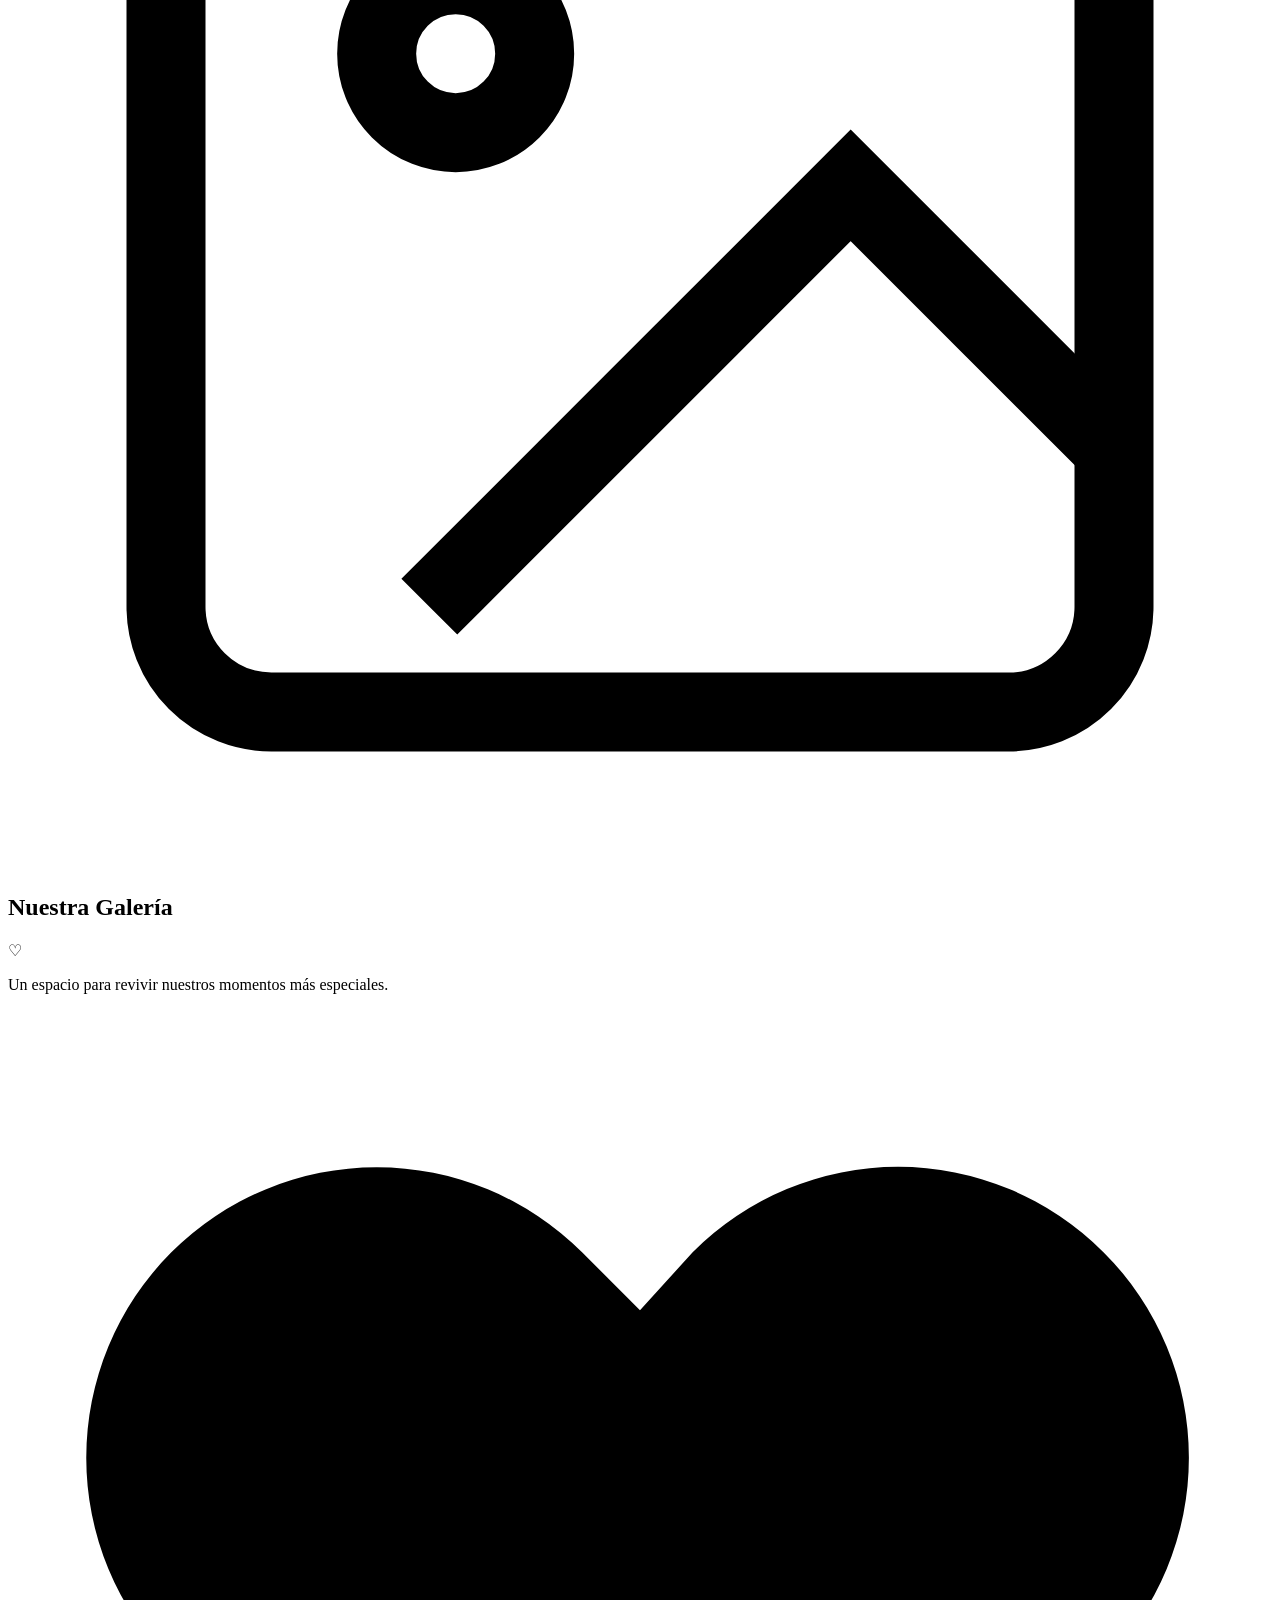
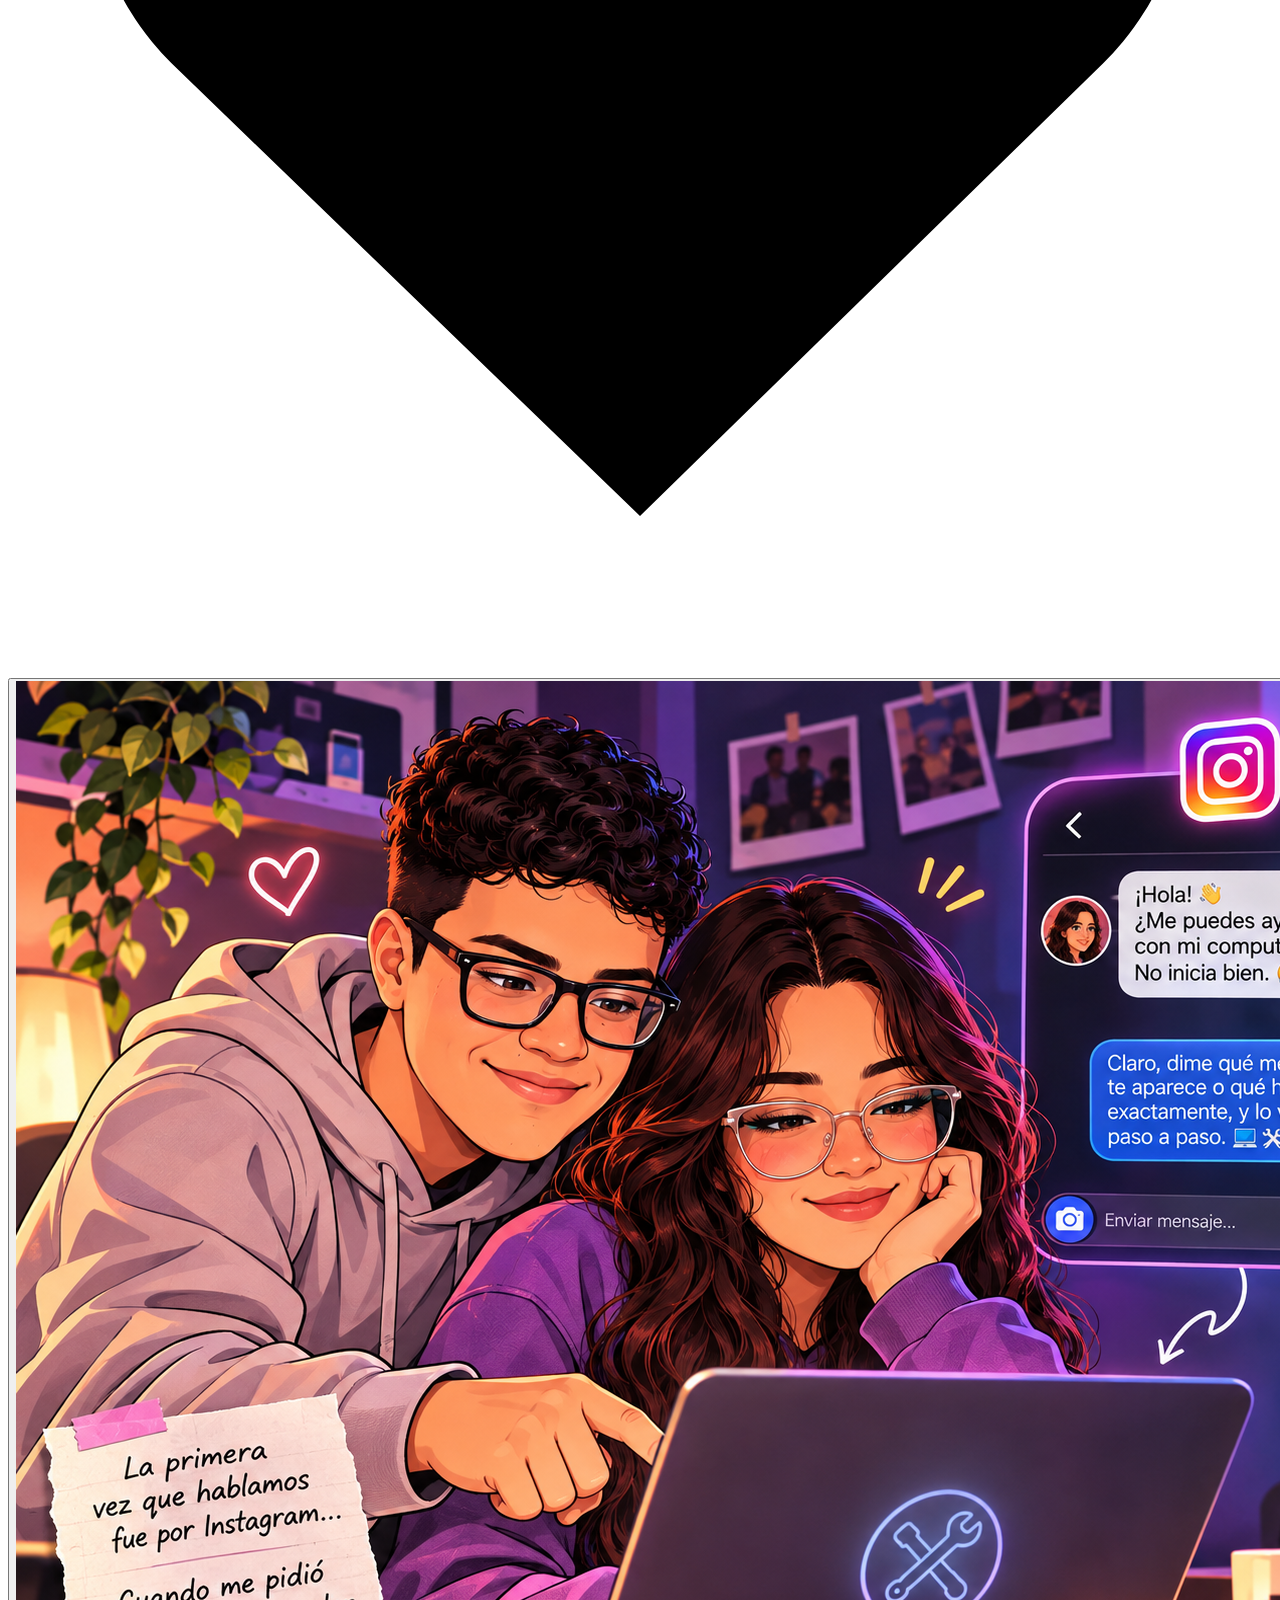
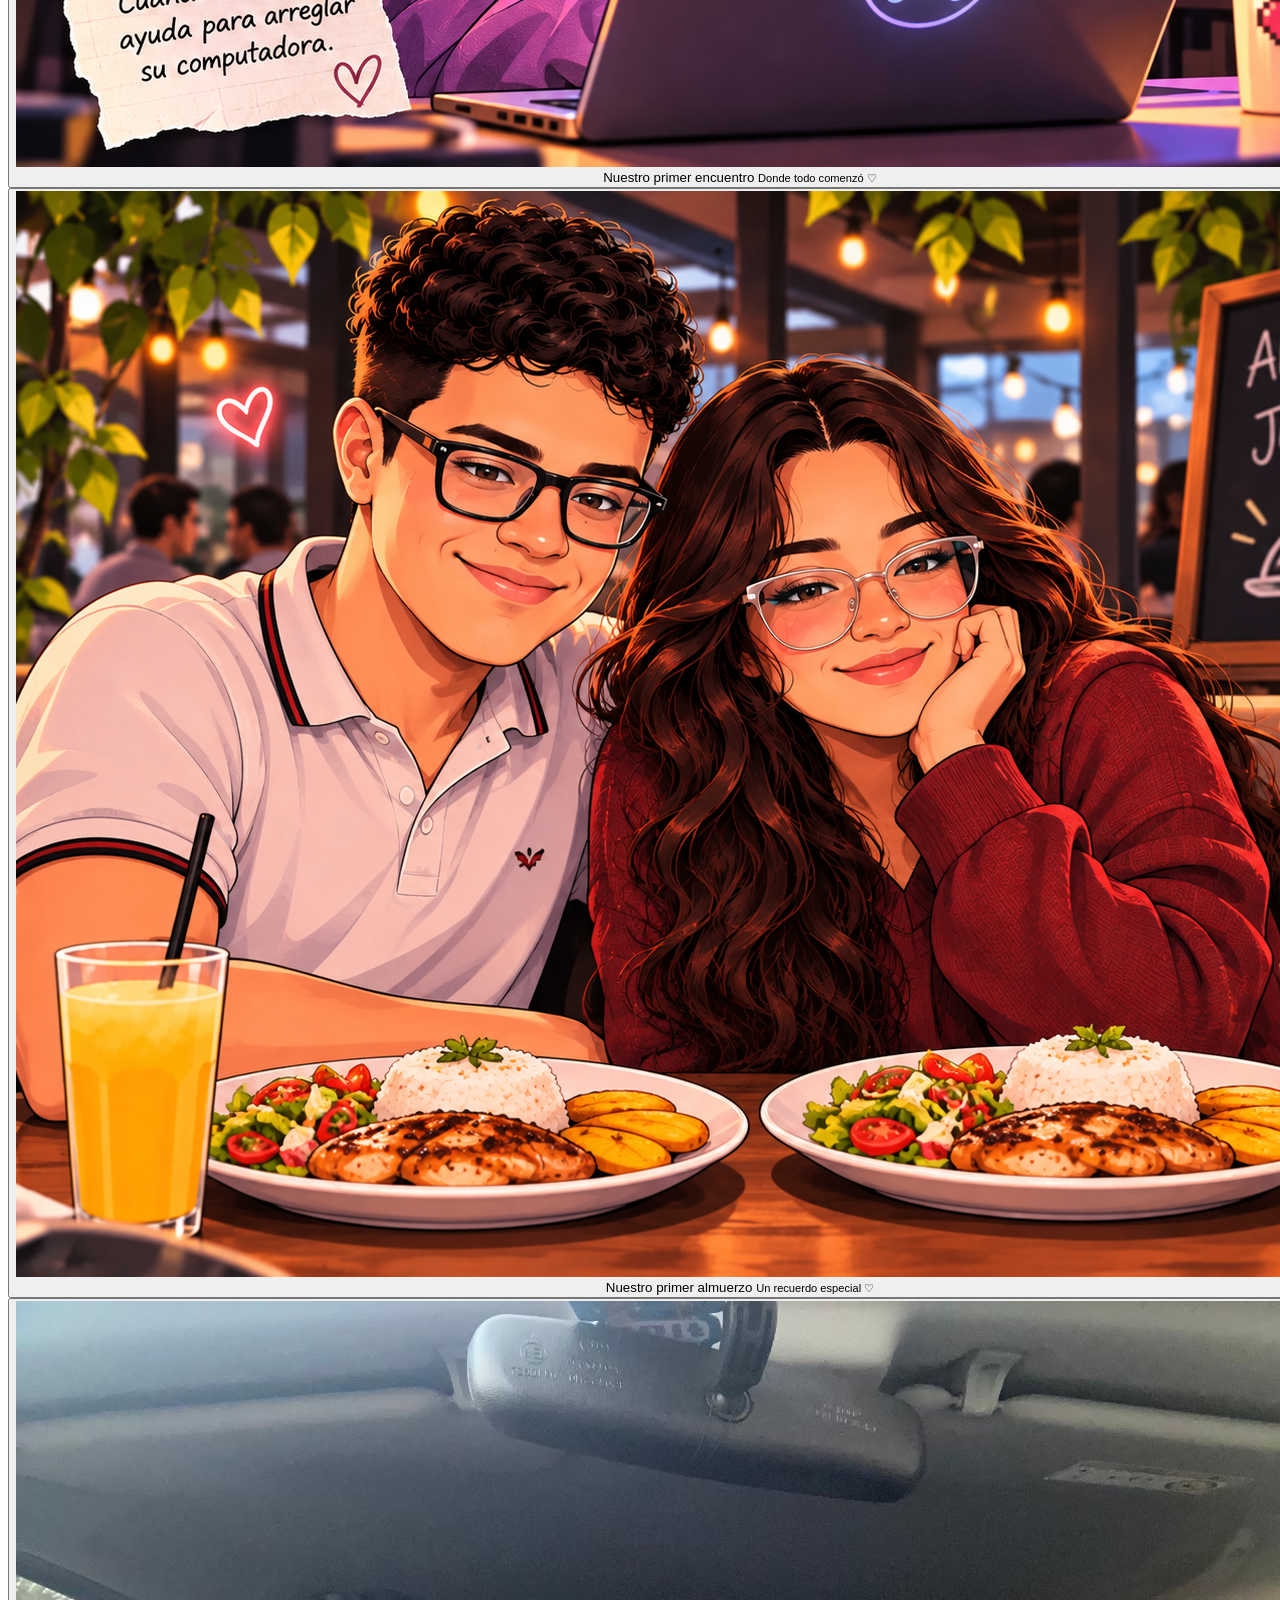
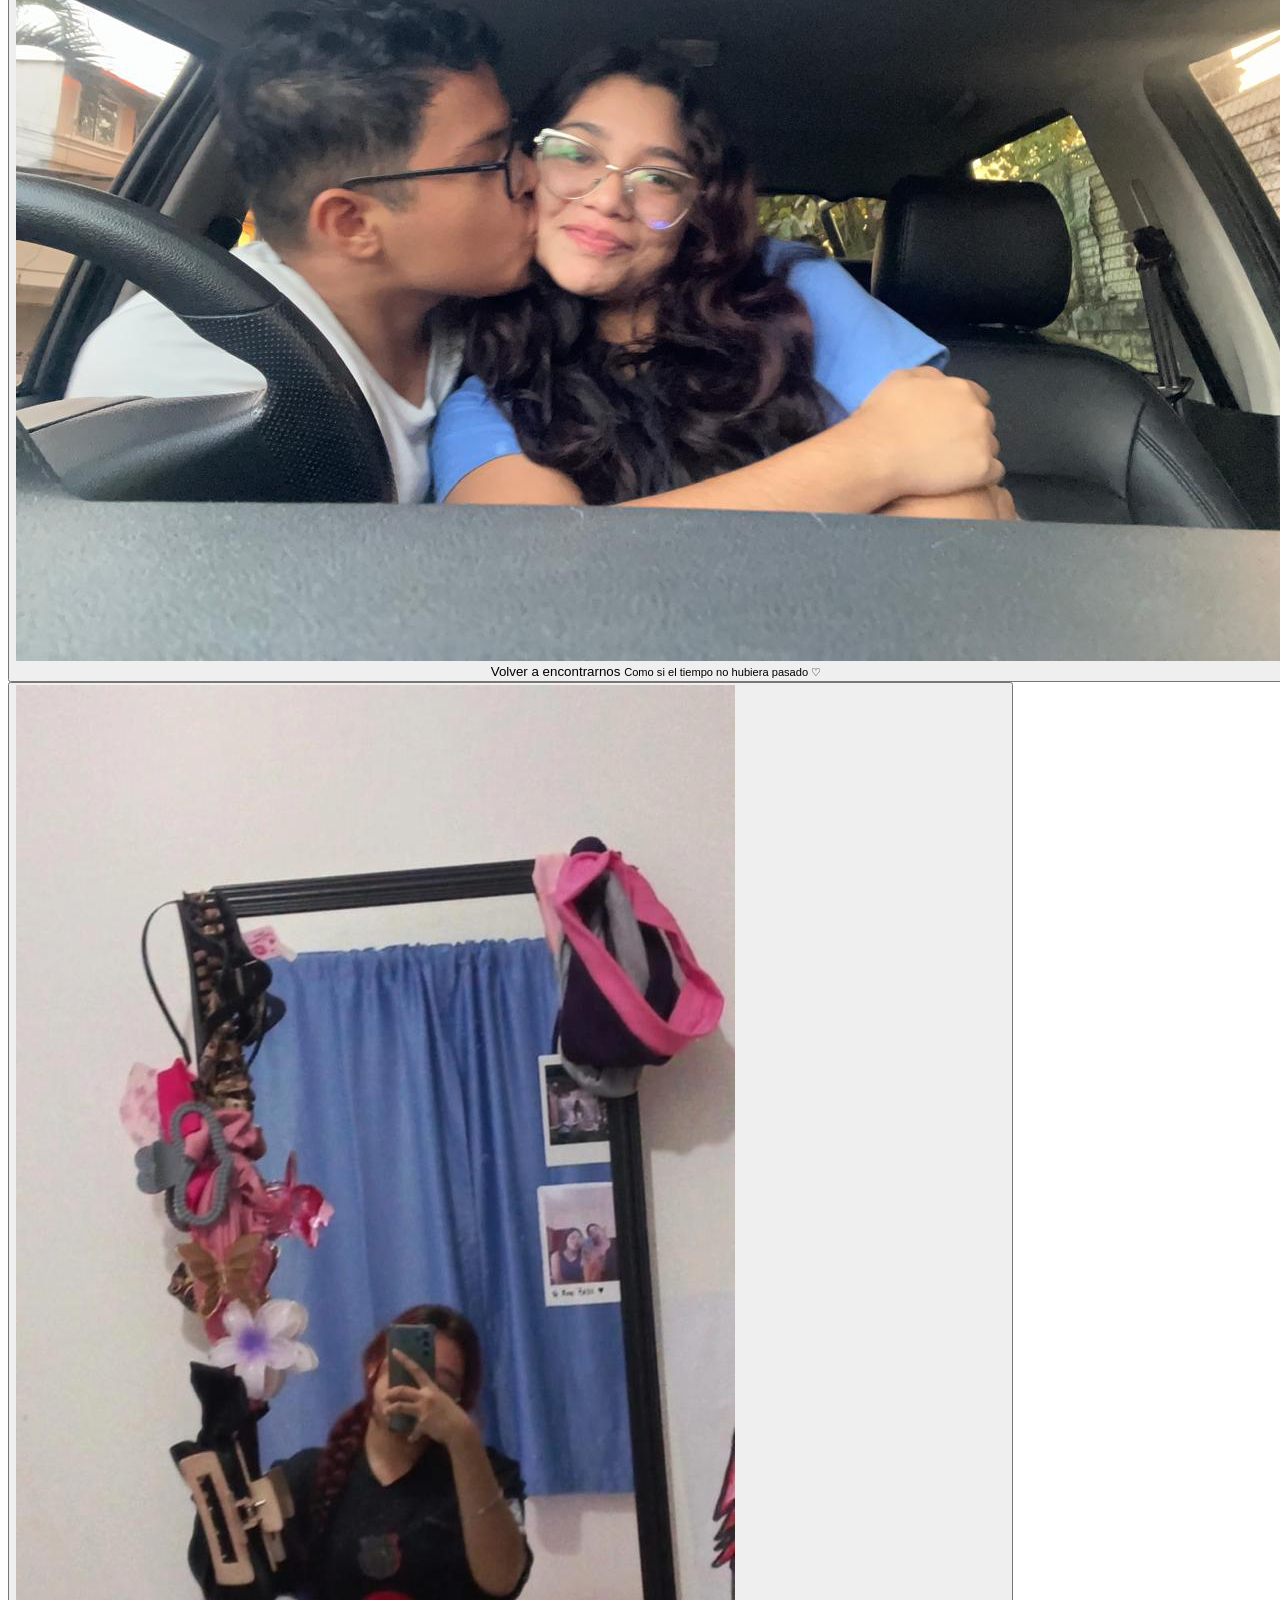
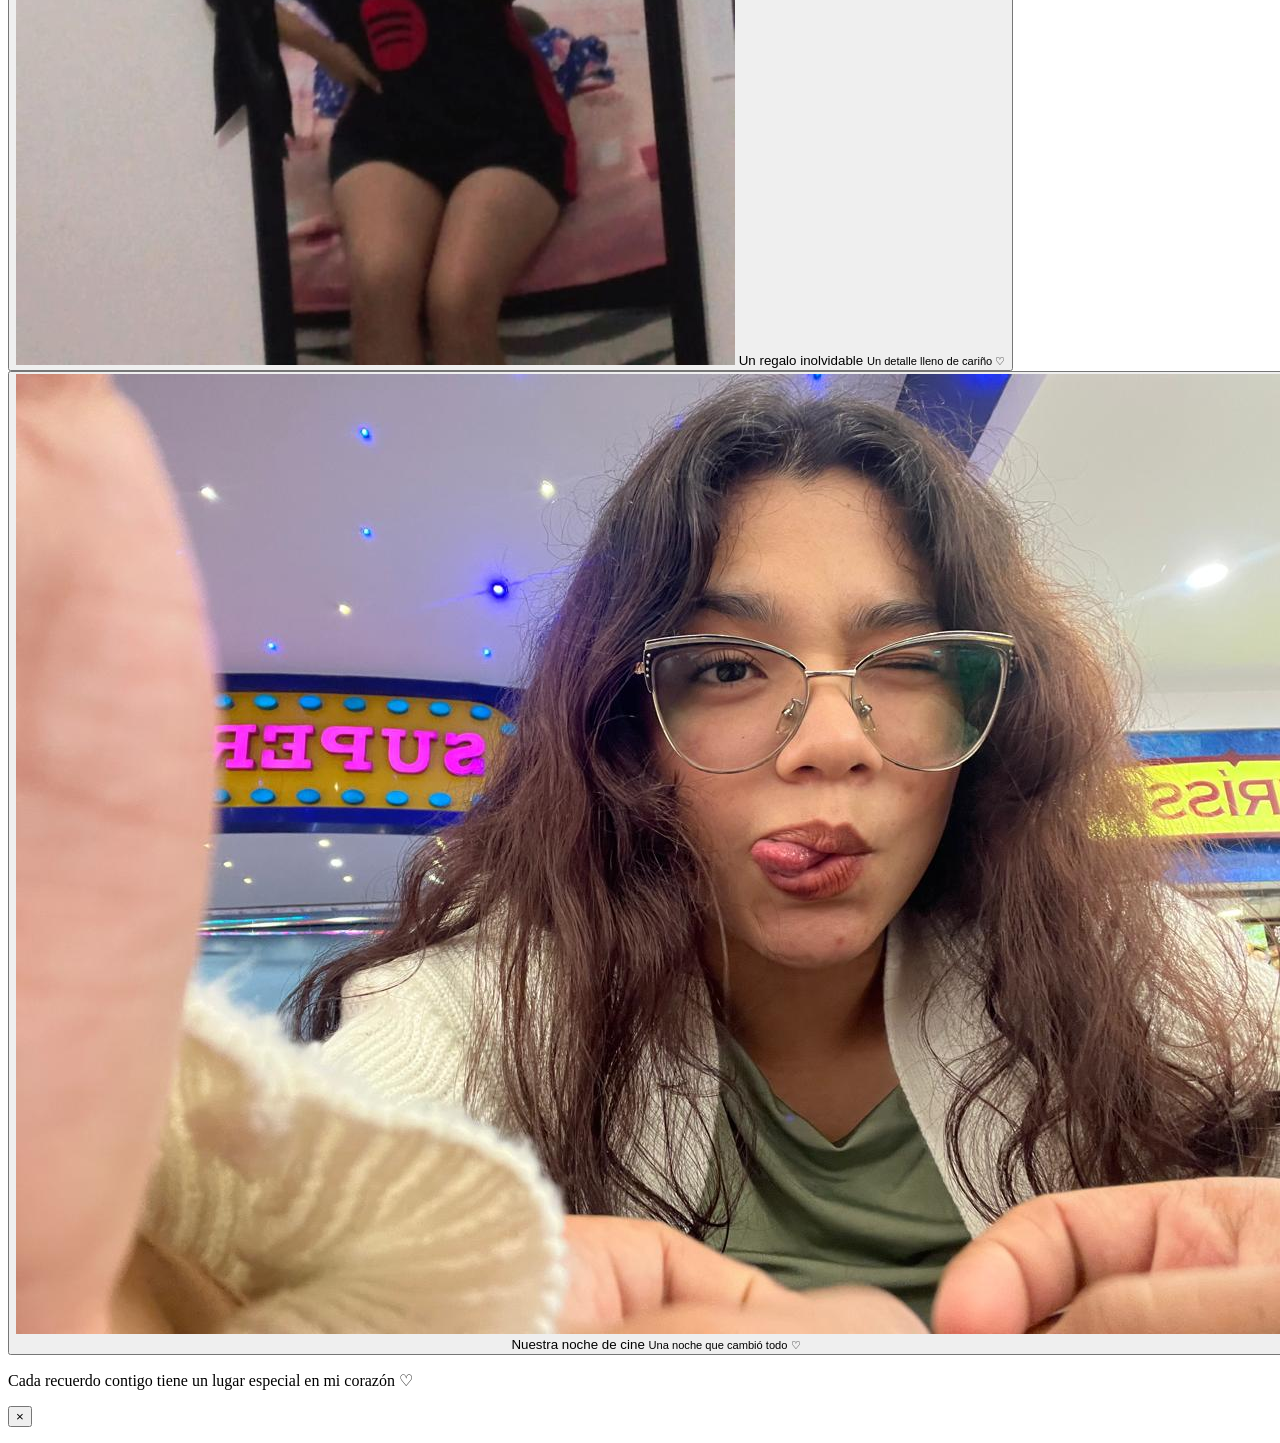
==== commit c1473e90: "Update Galeria.html" ====
--- a/html/Galeria.html
+++ b/html/Galeria.html
@@ -14,7 +14,7 @@
   <link href="https://fonts.googleapis.com/css2?family=DM+Sans:wght@400;500;600;700&family=Great+Vibes&display=swap" rel="stylesheet">
 
   <!-- CSS -->
-  <link rel="stylesheet" href="../css/Galeria.css">
+  <link rel="stylesheet" href="../CSS/Galeria.css">
 </head>
 
 <body>
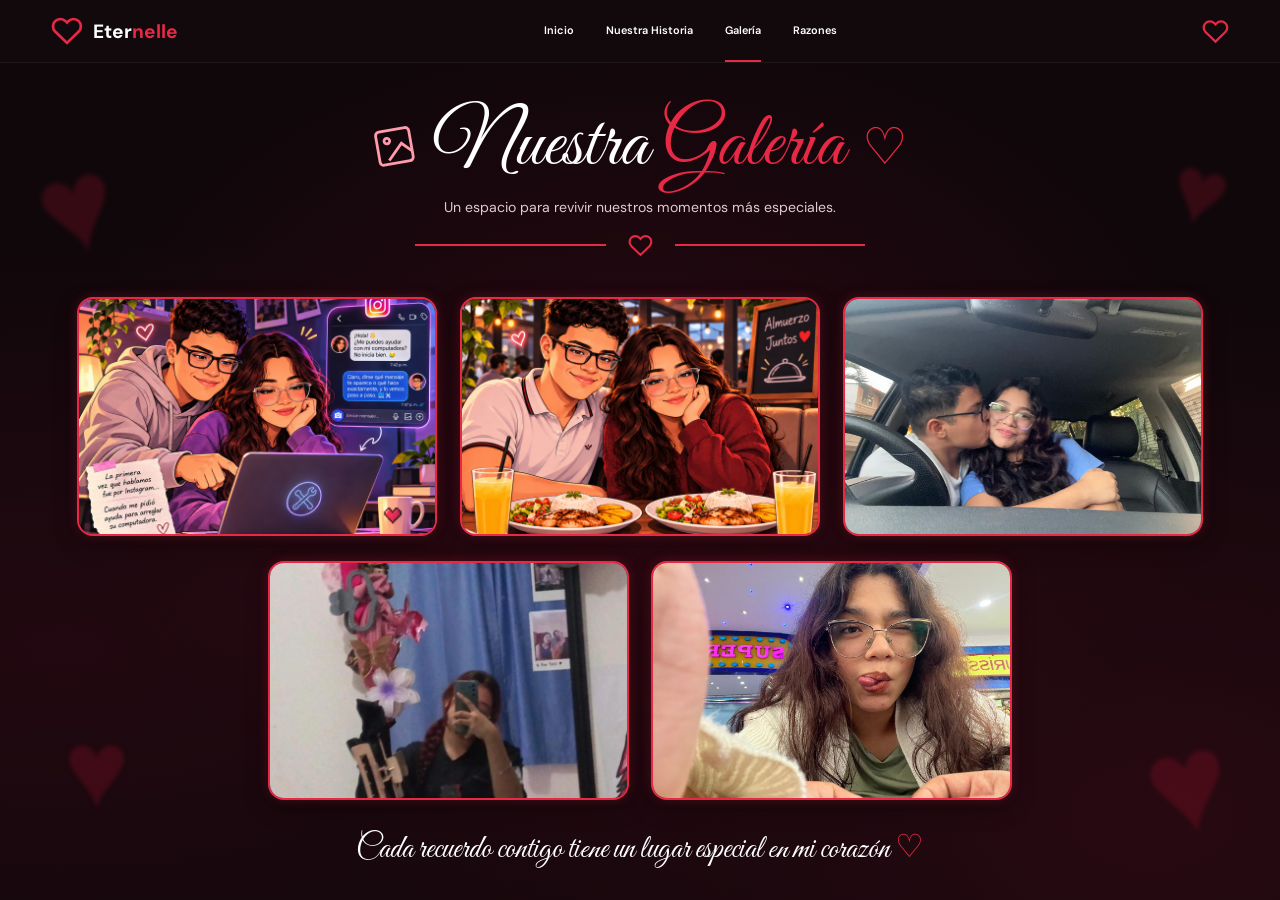
==== commit ab8fa04a: "Update Galeria.html" ====
--- a/html/Galeria.html
+++ b/html/Galeria.html
@@ -14,7 +14,7 @@
   <link href="https://fonts.googleapis.com/css2?family=DM+Sans:wght@400;500;600;700&family=Great+Vibes&display=swap" rel="stylesheet">
 
   <!-- CSS -->
-  <link rel="stylesheet" href="../CSS/Galeria.css">
+  <link rel="stylesheet" href="../css/Galeria.css">
 </head>
 
 <body>
@@ -39,7 +39,7 @@
 
     <nav class="navegacion" aria-label="Navegación principal">
 
-      <a href="login.html">
+      <a href="Login.html">
         Inicio
       </a>
 
--- a/css/Galeria.css
+++ b/css/Galeria.css
@@ -0,0 +1,670 @@
+
+:root {
+  --rojo: #e82946;
+  --rojo-claro: #ff526b;
+  --fondo: #10070b;
+  --texto: #ffffff;
+  --suave: #e1cbd1;
+}
+
+/* CONFIGURACIÓN GENERAL */
+
+* {
+  margin: 0;
+  padding: 0;
+  box-sizing: border-box;
+}
+
+html,
+body {
+  width: 100%;
+  height: 100%;
+  overflow: hidden;
+}
+
+body {
+  font-family: 'DM Sans', sans-serif;
+  background: var(--fondo);
+  color: var(--texto);
+
+  display: flex;
+  flex-direction: column;
+}
+
+a {
+  color: inherit;
+  text-decoration: none;
+}
+
+button {
+  font: inherit;
+}
+
+.svg-defs {
+  position: absolute;
+  width: 0;
+  height: 0;
+  overflow: hidden;
+}
+
+/* NAVEGACIÓN */
+
+.cabecera {
+  height: 7%;
+  min-height: 42px;
+  flex-shrink: 0;
+
+  padding: 0 4%;
+
+  display: flex;
+  justify-content: space-between;
+  align-items: center;
+
+  background: #12090d;
+  border-bottom: 1px solid rgba(255,255,255,.05);
+
+  position: relative;
+  z-index: 10;
+}
+
+.logo {
+  display: flex;
+  align-items: center;
+  gap: 10px;
+
+  font-size: clamp(17px, 1.5vw, 24px);
+  font-weight: 700;
+}
+
+.logo svg {
+  width: 32px;
+  height: 32px;
+  fill: none;
+  stroke: var(--rojo);
+  stroke-width: 2;
+}
+
+.rojo {
+  color: var(--rojo);
+}
+
+.navegacion {
+  display: flex;
+  align-items: center;
+  gap: clamp(15px, 2.5vw, 40px);
+  height: 100%;
+}
+
+.navegacion a {
+  height: 100%;
+  display: flex;
+  align-items: center;
+
+  font-size: clamp(10px, .85vw, 14px);
+  font-weight: 600;
+
+  border-bottom: 2px solid transparent;
+  white-space: nowrap;
+
+  transition: .2s;
+}
+
+.navegacion a:hover,
+.navegacion a.activo {
+  border-bottom-color: var(--rojo);
+}
+
+.corazon-cabecera {
+  width: 27px;
+  height: 27px;
+  fill: none;
+  stroke: var(--rojo);
+  stroke-width: 2;
+}
+
+/* FONDO PRINCIPAL */
+
+main {
+  position: relative;
+  flex: 1;
+  min-height: 0;
+  overflow: hidden;
+
+  display: flex;
+  flex-direction: column;
+
+  background:
+    radial-gradient(
+      ellipse at 50% 45%,
+      rgba(100,10,30,.28),
+      transparent 65%
+    ),
+    radial-gradient(
+      ellipse at 90% 90%,
+      rgba(110,15,35,.25),
+      transparent 50%
+    ),
+    radial-gradient(
+      ellipse at 5% 70%,
+      rgba(100,15,35,.22),
+      transparent 50%
+    ),
+    #10070b;
+}
+
+/* CORAZONES DE FONDO */
+
+.decoracion {
+  position: absolute;
+  color: rgba(220,20,55,.18);
+  filter: blur(2px);
+  pointer-events: none;
+  user-select: none;
+}
+
+.corazon-1 {
+  font-size: 130px;
+  top: 7%;
+  left: 3%;
+  transform: rotate(-15deg);
+}
+
+.corazon-2 {
+  font-size: 95px;
+  top: 8%;
+  right: 4%;
+  transform: rotate(15deg);
+}
+
+.corazon-3 {
+  font-size: 110px;
+  bottom: 7%;
+  left: 5%;
+}
+
+.corazon-4 {
+  font-size: 140px;
+  bottom: 3%;
+  right: 4%;
+  transform: rotate(-12deg);
+}
+
+/* PORTADA */
+
+.portada {
+  flex: 0 0 28%;
+  min-height: 0;
+
+  display: flex;
+  flex-direction: column;
+  align-items: center;
+  justify-content: center;
+
+  position: relative;
+  z-index: 2;
+  text-align: center;
+}
+
+.titulo-contenedor {
+  display: flex;
+  align-items: center;
+  justify-content: center;
+  gap: 18px;
+}
+
+.icono-galeria {
+  width: clamp(32px, 3.5vw, 55px);
+  height: clamp(32px, 3.5vw, 55px);
+  color: #ff9bad;
+  transform: rotate(-10deg);
+}
+
+.portada h1 {
+  font-family: 'Great Vibes', cursive;
+  font-size: clamp(45px, 6.2vw, 95px);
+  font-weight: 400;
+  line-height: 1.1;
+  white-space: nowrap;
+}
+
+.portada h1 span {
+  color: var(--rojo);
+}
+
+.corazon-titulo {
+  font-family: 'DM Sans', sans-serif;
+  color: var(--rojo);
+  font-size: clamp(35px, 4vw, 65px);
+  line-height: 1;
+}
+
+.subtitulo {
+  font-size: clamp(11px, 1.1vw, 17px);
+  color: var(--suave);
+  margin-top: 8px;
+}
+
+/* DIVISOR */
+
+.divisor {
+  display: flex;
+  align-items: center;
+  gap: 22px;
+
+  width: min(450px, 55%);
+  margin-top: 17px;
+}
+
+.divisor span {
+  flex: 1;
+  height: 2px;
+  background: var(--rojo);
+}
+
+.divisor svg {
+  width: 25px;
+  height: 25px;
+  fill: none;
+  stroke: var(--rojo);
+  stroke-width: 2;
+}
+
+/* GALERÍA */
+
+.galeria {
+  position: relative;
+  z-index: 2;
+
+  flex: 1;
+  min-height: 0;
+
+  width: min(1370px, 88%);
+  margin: 0 auto;
+
+  display: grid;
+  grid-template-columns: repeat(6, minmax(0, 1fr));
+  grid-template-rows: repeat(2, minmax(0, 1fr));
+
+  column-gap: 2%;
+  row-gap: 5%;
+}
+
+/* PRIMERA FILA: 3 IMÁGENES */
+
+.foto:nth-child(1) {
+  grid-column: 1 / 3;
+  grid-row: 1;
+}
+
+.foto:nth-child(2) {
+  grid-column: 3 / 5;
+  grid-row: 1;
+}
+
+.foto:nth-child(3) {
+  grid-column: 5 / 7;
+  grid-row: 1;
+}
+
+/* SEGUNDA FILA: 2 IMÁGENES CENTRADAS */
+
+.foto:nth-child(4) {
+  grid-column: 2 / 4;
+  grid-row: 2;
+}
+
+.foto:nth-child(5) {
+  grid-column: 4 / 6;
+  grid-row: 2;
+}
+
+/* TARJETAS */
+
+.foto {
+  position: relative;
+  display: block;
+
+  width: 100%;
+  height: 100%;
+  min-width: 0;
+  min-height: 0;
+
+  padding: 0;
+  overflow: hidden;
+  cursor: pointer;
+
+  background: #29121c;
+
+  border: 2px solid var(--rojo);
+  border-radius: 16px;
+
+  box-shadow:
+    0 0 12px rgba(232,41,70,.24),
+    0 8px 22px rgba(0,0,0,.35);
+
+  transition:
+    transform .25s ease,
+    box-shadow .25s ease;
+}
+
+.foto:hover {
+  transform: translateY(-4px);
+
+  box-shadow:
+    0 0 24px rgba(232,41,70,.5),
+    0 12px 30px rgba(0,0,0,.5);
+}
+
+/* IMÁGENES */
+
+.foto img {
+  width: 100%;
+  height: 100%;
+  object-fit: cover;
+  display: block;
+  transition: transform .4s ease;
+}
+
+.foto:hover img {
+  transform: scale(1.05);
+}
+
+/* TEXTO SOBRE LAS IMÁGENES */
+
+.foto-info {
+  position: absolute;
+  left: 0;
+  right: 0;
+  bottom: 0;
+
+  padding: 32px 14px 12px;
+
+  display: flex;
+  flex-direction: column;
+  gap: 2px;
+
+  text-align: left;
+  color: white;
+
+  background: linear-gradient(
+    180deg,
+    transparent,
+    rgba(0,0,0,.82)
+  );
+
+  opacity: 0;
+  transform: translateY(8px);
+
+  transition:
+    opacity .25s,
+    transform .25s;
+}
+
+.foto:hover .foto-info,
+.foto:focus-visible .foto-info {
+  opacity: 1;
+  transform: translateY(0);
+}
+
+.foto-info > span {
+  font-size: 14px;
+  font-weight: 700;
+}
+
+.foto-info small {
+  font-size: 11px;
+  color: #f4d5dd;
+}
+
+/* PIE DE PÁGINA */
+
+.pie {
+  flex: 0 0 12%;
+  min-height: 0;
+
+  display: flex;
+  align-items: center;
+  justify-content: center;
+  text-align: center;
+
+  padding: 8px 20px;
+}
+
+.pie p {
+  font-family: 'Great Vibes', cursive;
+  font-size: clamp(24px, 2.5vw, 40px);
+  line-height: 1.2;
+}
+
+.pie span {
+  color: var(--rojo);
+}
+
+/* VISOR DE IMÁGENES */
+
+.visor {
+  position: fixed;
+  inset: 0;
+
+  background: rgba(5,2,4,.94);
+
+  display: none;
+  flex-direction: column;
+  align-items: center;
+  justify-content: center;
+  gap: 16px;
+
+  z-index: 1000;
+  padding: 40px 20px;
+}
+
+.visor.visible {
+  display: flex;
+}
+
+.visor img {
+  max-width: min(100%, 1100px);
+  max-height: 78vh;
+  width: auto;
+  height: auto;
+
+  object-fit: contain;
+
+  border-radius: 12px;
+  border: 2px solid var(--rojo);
+  box-shadow: 0 0 35px rgba(232,41,70,.3);
+}
+
+.visor p {
+  font-family: 'Great Vibes', cursive;
+  font-size: clamp(28px, 3vw, 45px);
+  color: white;
+  text-align: center;
+}
+
+.cerrar-visor {
+  position: absolute;
+  top: 15px;
+  right: 30px;
+
+  background: none;
+  border: none;
+
+  color: white;
+  font-size: 44px;
+  cursor: pointer;
+  line-height: 1;
+}
+
+.cerrar-visor:hover {
+  color: var(--rojo);
+}
+
+/* PANTALLAS MEDIANAS */
+
+@media (max-width: 1100px) {
+
+  .galeria {
+    width: 94%;
+    column-gap: 1.5%;
+    row-gap: 4%;
+  }
+
+  .portada {
+    flex-basis: 25%;
+  }
+
+  .pie {
+    flex-basis: 10%;
+  }
+
+  .navegacion {
+    gap: 14px;
+  }
+}
+
+/* CELULARES */
+
+@media (max-width: 700px) {
+
+  .cabecera {
+    height: 7%;
+    padding: 0 15px;
+  }
+
+  .logo {
+    font-size: 20px;
+  }
+
+  .navegacion {
+    display: none;
+  }
+
+  .portada {
+    flex-basis: 23%;
+    padding: 0 10px;
+  }
+
+  .titulo-contenedor {
+    gap: 7px;
+  }
+
+  .icono-galeria {
+    display: none;
+  }
+
+  .corazon-titulo {
+    font-size: 28px;
+  }
+
+  .portada h1 {
+    font-size: clamp(38px, 8vw, 60px);
+  }
+
+  .subtitulo {
+    font-size: 11px;
+    max-width: 300px;
+  }
+
+  .divisor {
+    width: 55%;
+    margin-top: 10px;
+  }
+
+  .galeria {
+    width: 94%;
+
+    grid-template-columns: repeat(2, minmax(0, 1fr));
+    grid-template-rows: repeat(3, minmax(0, 1fr));
+
+    gap: 9px;
+  }
+
+  .foto:nth-child(1) {
+    grid-column: 1;
+    grid-row: 1;
+  }
+
+  .foto:nth-child(2) {
+    grid-column: 2;
+    grid-row: 1;
+  }
+
+  .foto:nth-child(3) {
+    grid-column: 1;
+    grid-row: 2;
+  }
+
+  .foto:nth-child(4) {
+    grid-column: 2;
+    grid-row: 2;
+  }
+
+  .foto:nth-child(5) {
+    grid-column: 1 / 3;
+    grid-row: 3;
+    width: 60%;
+    justify-self: center;
+  }
+
+  .foto {
+    border-radius: 10px;
+    border-width: 1px;
+  }
+
+  .foto-info {
+    display: none;
+  }
+
+  .pie {
+    flex-basis: 10%;
+  }
+
+  .pie p {
+    font-size: 26px;
+  }
+
+  .decoracion {
+    opacity: .4;
+  }
+}
+
+/* PANTALLAS BAJAS */
+
+@media (max-height: 600px) {
+
+  .portada {
+    flex-basis: 22%;
+  }
+
+  .portada h1 {
+    font-size: clamp(35px, 4vw, 55px);
+  }
+
+  .divisor {
+    margin-top: 6px;
+  }
+
+  .pie {
+    flex-basis: 8%;
+  }
+
+  .pie p {
+    font-size: 25px;
+  }
+}
+
+/* ACCESIBILIDAD */
+
+.foto:focus-visible,
+a:focus-visible,
+.cerrar-visor:focus-visible {
+  outline: 2px solid white;
+  outline-offset: 3px;
+}
+
+@media (prefers-reduced-motion: reduce) {
+  * {
+    transition: none !important;
+  }
+}
